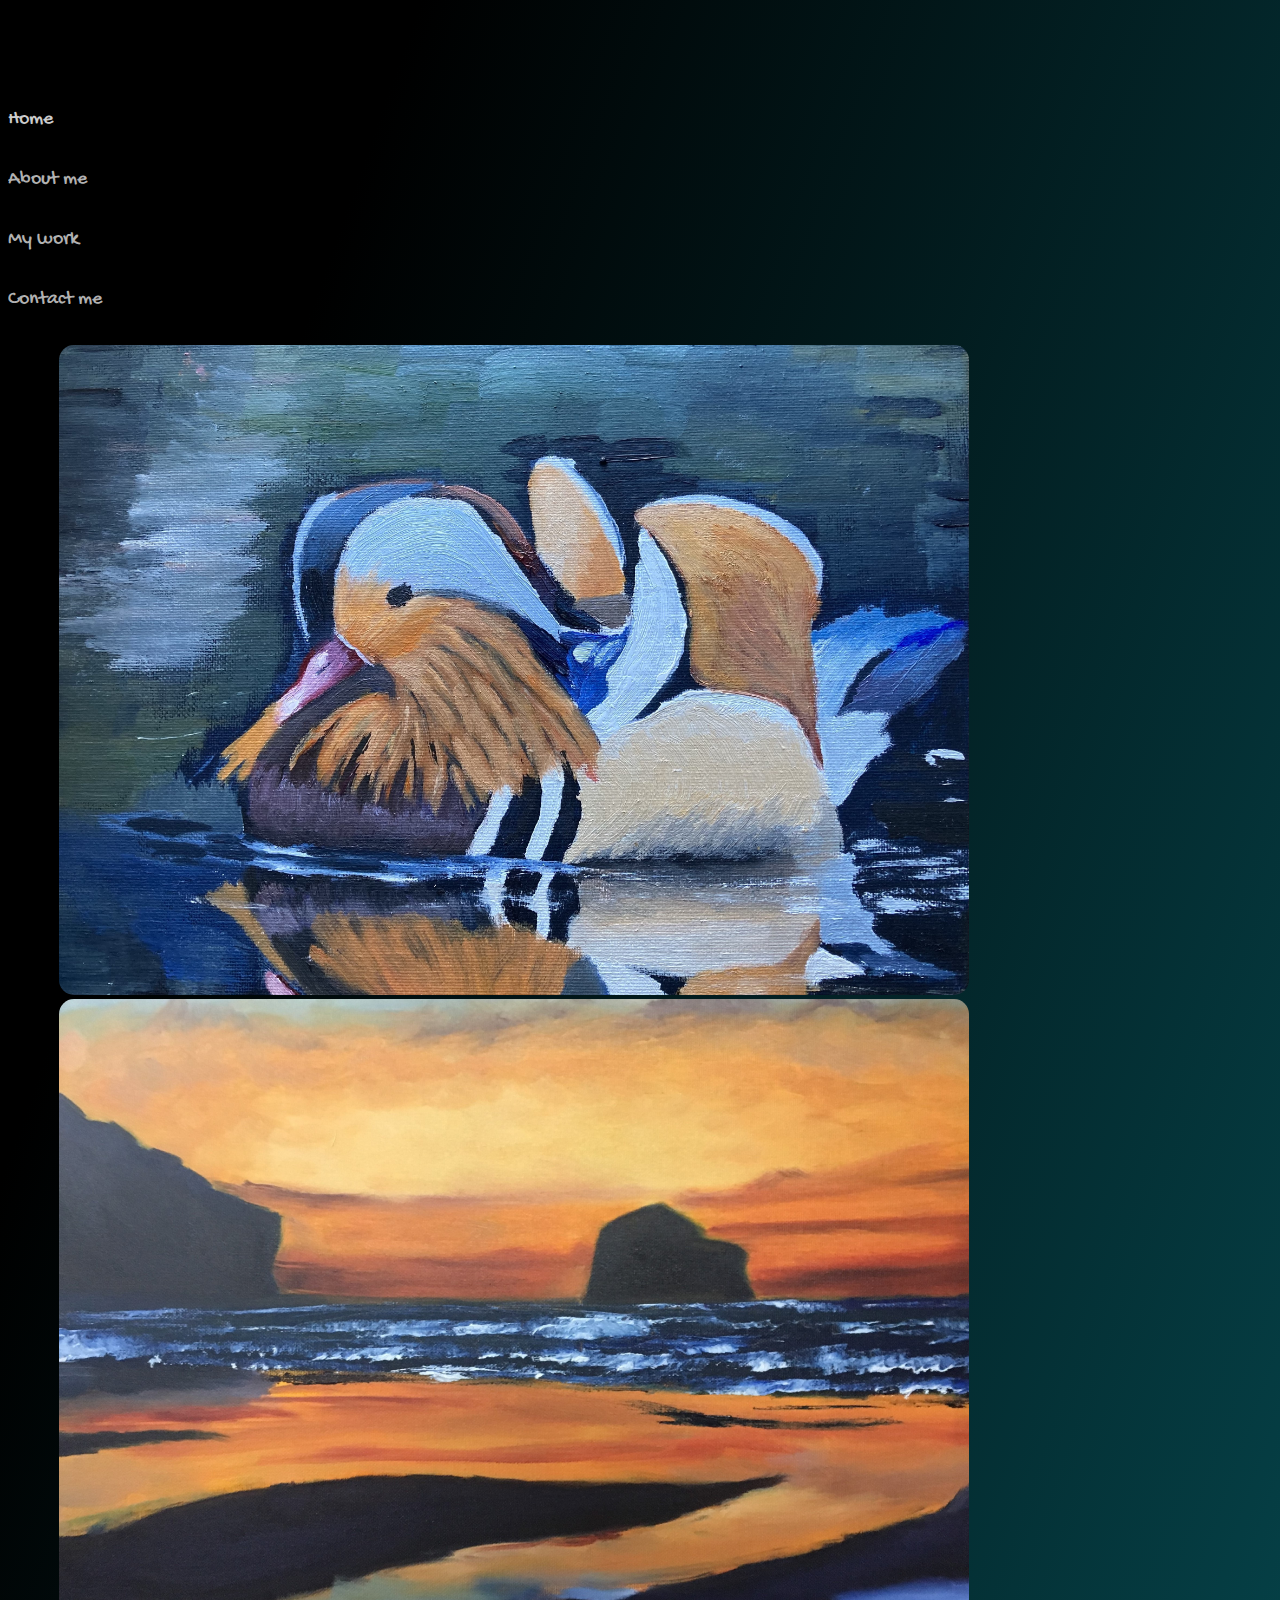
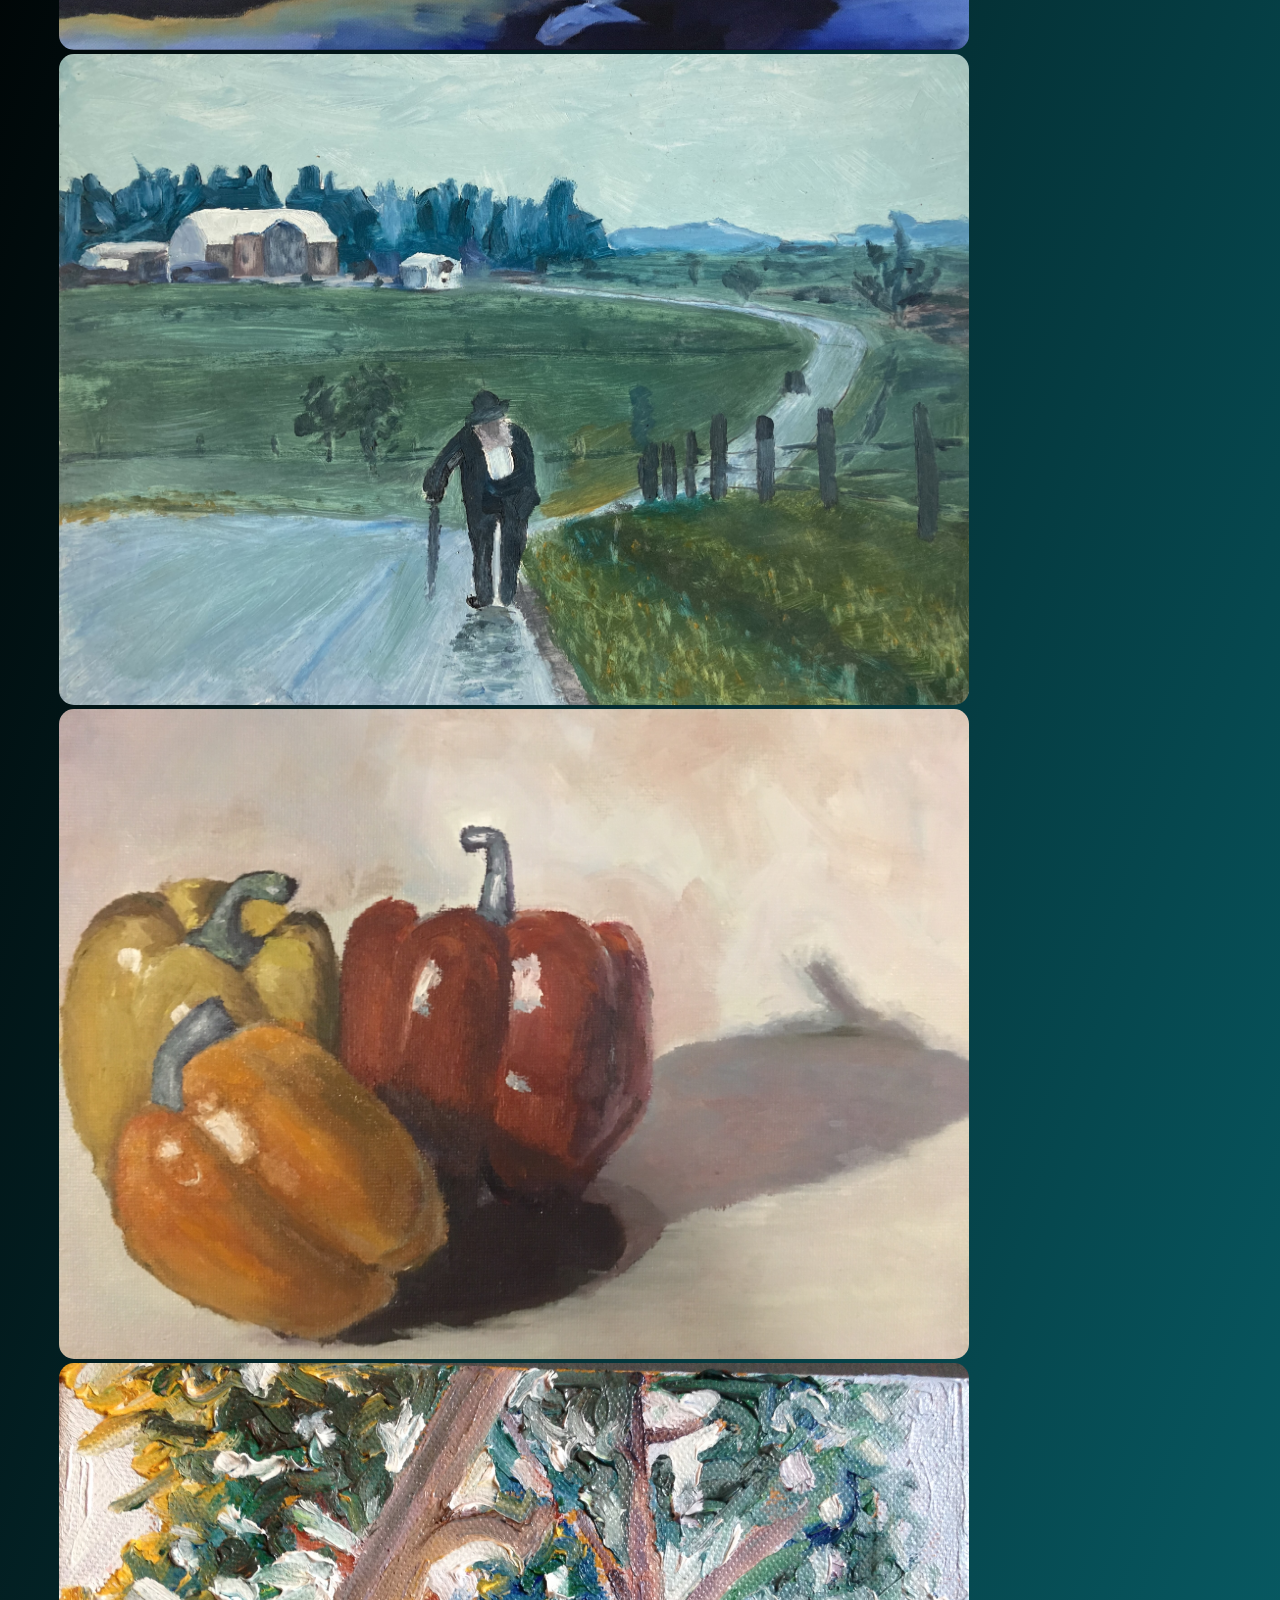
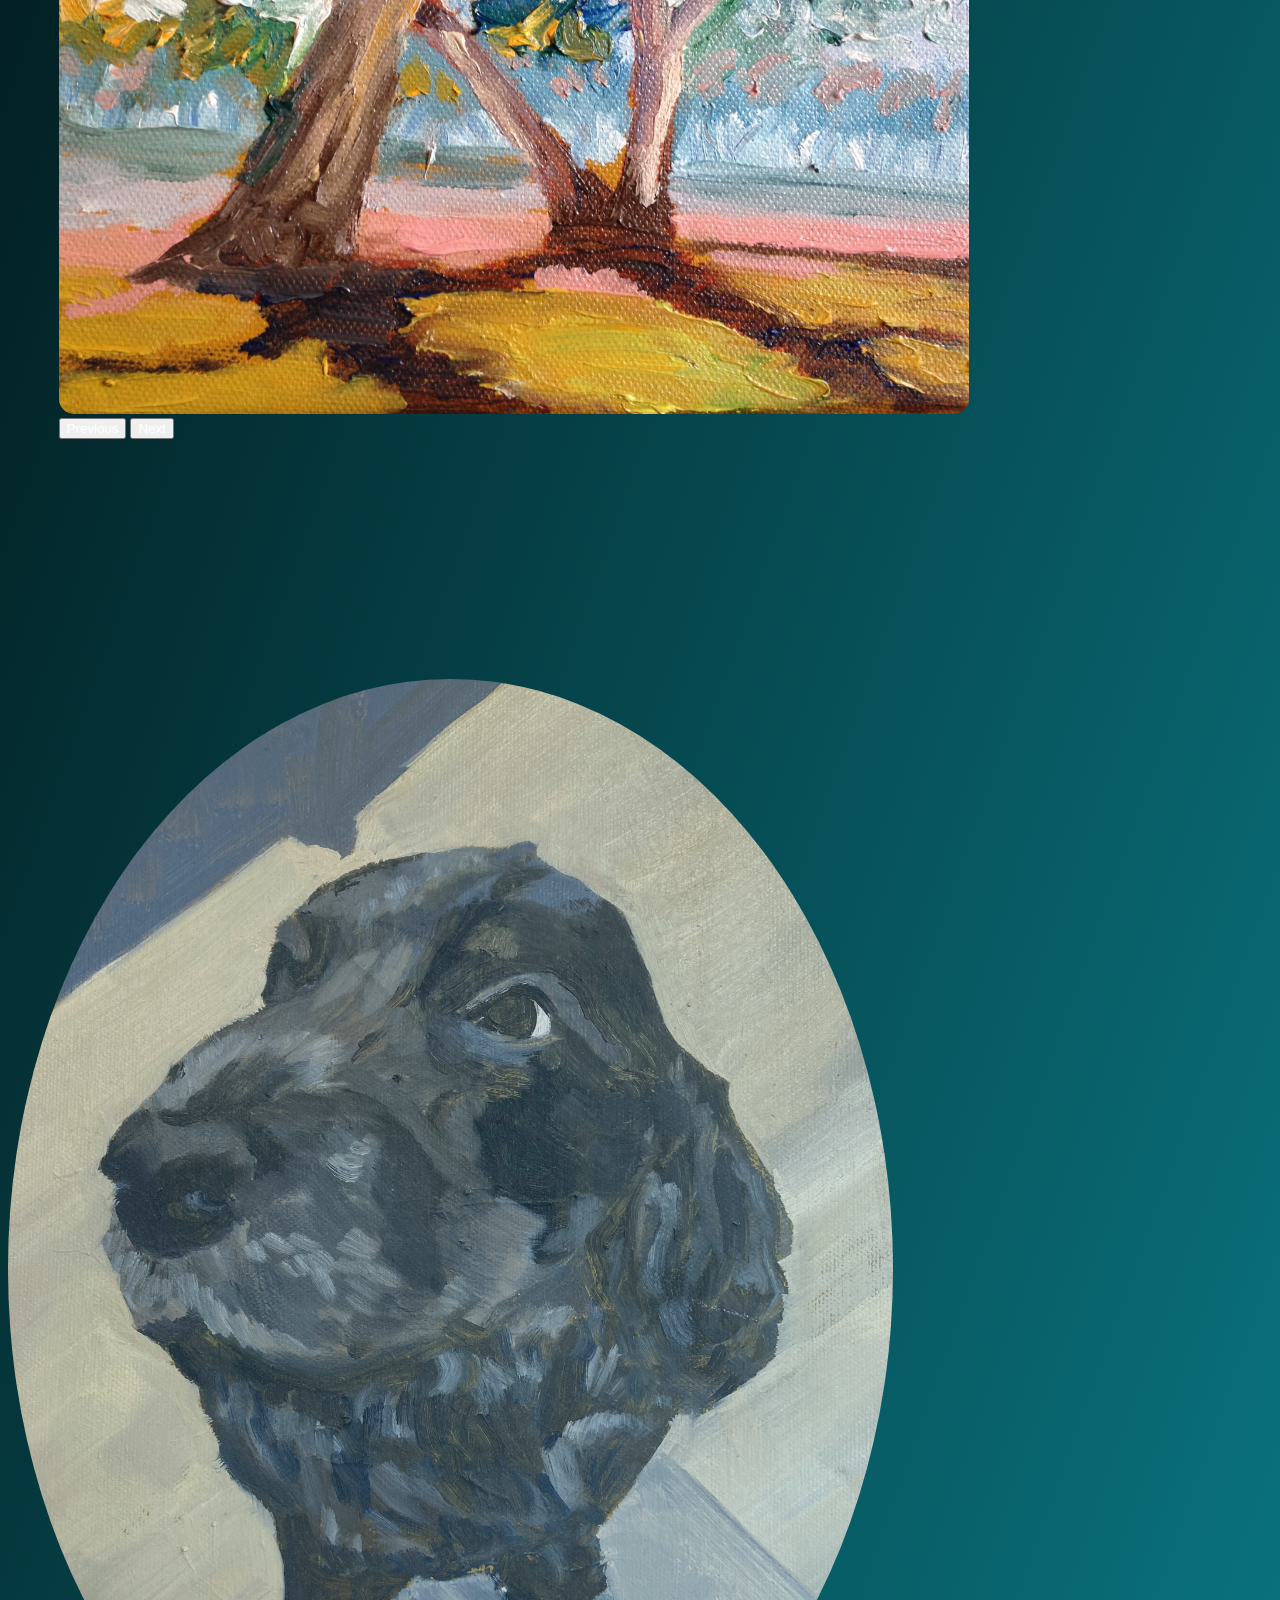
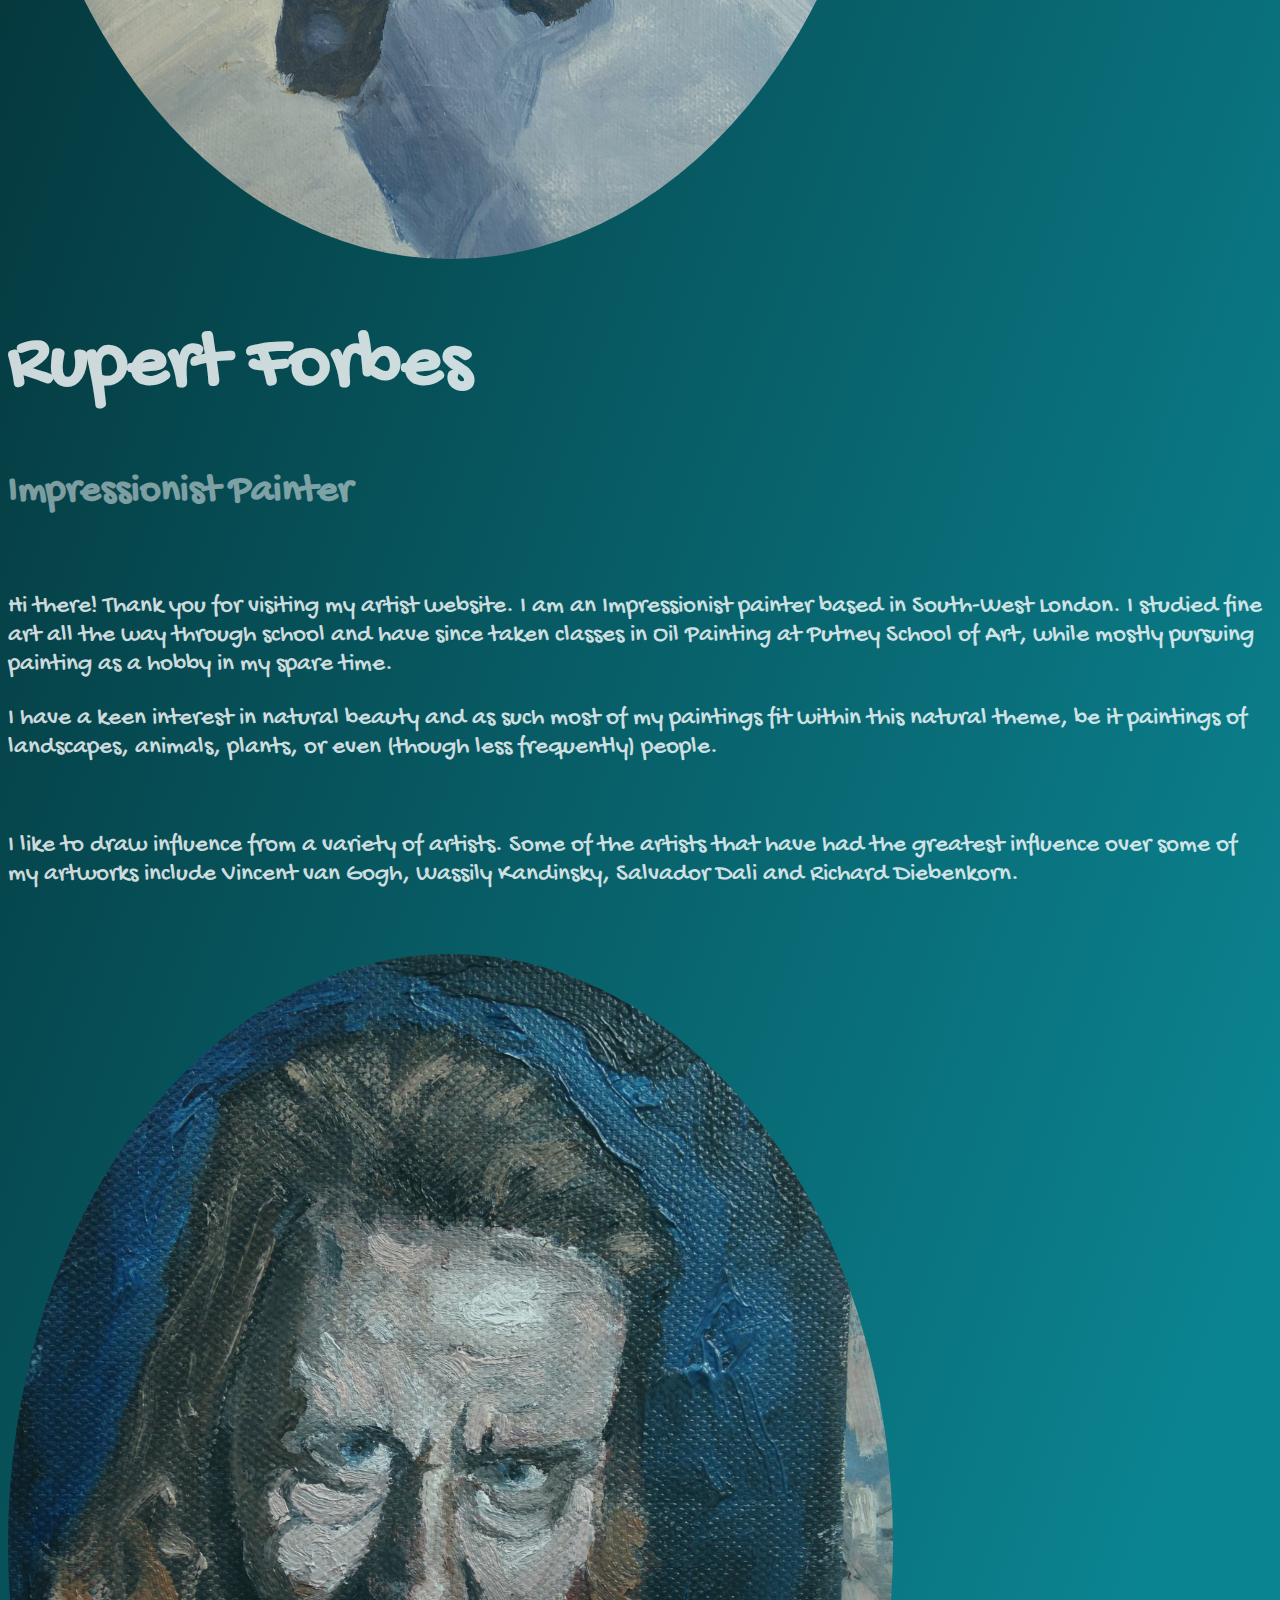
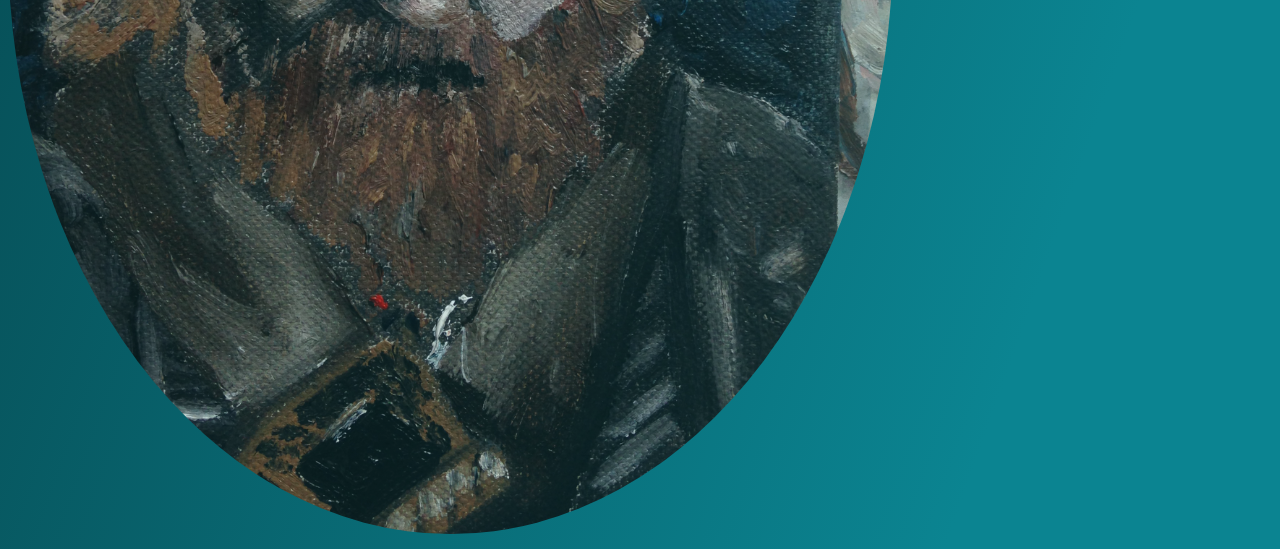
==== index.html @ 022b18b3 "Added artist description to home page" ====
<!DOCTYPE html>
<html lang="en">
  <head>
    <meta charset="UTF-8" />
    <meta name="viewport" content="width=device-width, initial-scale=1.0" />
    <link rel="preconnect" href="https://fonts.googleapis.com" />
    <link rel="preconnect" href="https://fonts.gstatic.com" crossorigin />
    <link
      href="https://fonts.googleapis.com/css2?family=DM+Sans:opsz@9..40&family=Gochi+Hand&family=Lobster&display=swap"
      rel="stylesheet"
    />
    <link
      href="https://cdn.jsdelivr.net/npm/bootstrap@5.3.2/dist/css/bootstrap.min.css"
      rel="stylesheet"
      integrity="sha384-T3c6CoIi6uLrA9TneNEoa7RxnatzjcDSCmG1MXxSR1GAsXEV/Dwwykc2MPK8M2HN"
      crossorigin="anonymous"
    />
    <script
      src="https://cdn.jsdelivr.net/npm/bootstrap@5.3.2/dist/js/bootstrap.bundle.min.js"
      integrity="sha384-C6RzsynM9kWDrMNeT87bh95OGNyZPhcTNXj1NW7RuBCsyN/o0jlpcV8Qyq46cDfL"
      crossorigin="anonymous"
    ></script>
    <script
      src="https://kit.fontawesome.com/4367366b49.js"
      crossorigin="anonymous"
    ></script>
    <link rel="stylesheet" href="style.css" />
    <title>Rupert Forbes Artist Website</title>
  </head>
  <body>
    <nav
      class="navbar navbar-expand-lg"
      style="background: none"
      data-bs-theme="dark"
    >
      <div class="container-fluid">
        <a
          class="navbar-brand mx-4 lobster initials"
          href="index.html"
          title="Home"
          >RF</a
        >
        <button
          class="navbar-toggler"
          type="button"
          data-bs-toggle="collapse"
          data-bs-target="#navbarNav"
          aria-controls="navbarNav"
          aria-expanded="false"
          aria-label="Toggle navigation"
        >
          <span class="navbar-toggler-icon"></span>
        </button>
        <div class="collapse navbar-collapse" id="navbarNav">
          <ul class="navbar-nav">
            <li class="nav-item">
              <a
                class="nav-link active hover-underline gochi-hand"
                aria-current="page"
                href="index.html"
                title="Home"
                >Home</a
              >
            </li>
            <li class="nav-item">
              <a
                class="nav-link hover-underline gochi-hand"
                href="about-me.html"
                title="About me"
                >About me</a
              >
            </li>
            <li class="nav-item">
              <a
                class="nav-link hover-underline gochi-hand"
                href="portfolio.html"
                title="Portfolio"
                >Portfolio</a
              >
            </li>
            <li class="nav-item">
              <a
                class="nav-link hover-underline gochi-hand"
                href="contact-me.html"
                title="Contact info"
                >Contact me</a
              >
            </li>
          </ul>
        </div>
      </div>
    </nav>

    <div class="container mx-0 p-0 full-width">
      <div class="row mx-0 p-0">
        <div class="col-3 text-center side-menu-container">
          <img
            src="/images/logo.png"
            alt=""
            width="40%"
            class="logo"
          /><br /><br />
          <a href="/" class="gochi-hand side-menu white">Home</a><br />
          <a href="/" class="gochi-hand side-menu">About me</a><br />
          <a href="/portfolio.html" class="gochi-hand side-menu">My work</a
          ><br />
          <a href="/contact-me.html" class="gochi-hand side-menu">Contact me</a>
        </div>
        <div class="col mx-0 p-0 width">
          <div
            id="carouselExampleAutoplaying"
            class="carousel slide full-width center"
            data-bs-ride="carousel"
          >
            <div class="carousel-inner">
              <div class="carousel-item active">
                <img
                  src="/images/mandarin-duck.jpg"
                  class="d-block full-width rounded-corners"
                  alt="..."
                />
              </div>
              <div class="carousel-item">
                <img
                  src="/images/trabarwith-strand.JPG"
                  class="d-block full-width rounded-corners"
                  alt="..."
                />
              </div>
              <div class="carousel-item">
                <img
                  src="/images/wet-walk.jpg"
                  class="d-block full-width rounded-corners"
                  alt="..."
                />
              </div>
              <div class="carousel-item">
                <img
                  src="/images/peppers.jpg"
                  class="d-block full-width rounded-corners"
                  alt="..."
                />
              </div>
              <div class="carousel-item">
                <img
                  src="/images/seasonal-transition.JPG"
                  class="d-block full-width rounded-corners"
                  alt="..."
                />
              </div>
            </div>
            <button
              class="carousel-control-prev"
              type="button"
              data-bs-target="#carouselExampleAutoplaying"
              data-bs-slide="prev"
            >
              <span
                class="carousel-control-prev-icon"
                aria-hidden="true"
              ></span>
              <span class="visually-hidden">Previous</span>
            </button>
            <button
              class="carousel-control-next"
              type="button"
              data-bs-target="#carouselExampleAutoplaying"
              data-bs-slide="next"
            >
              <span
                class="carousel-control-next-icon"
                aria-hidden="true"
              ></span>
              <span class="visually-hidden">Next</span>
            </button>
          </div>
        </div>
        <div class="col-1 icons-column">
          <div class="icons-container">
            <a
              href="https://github.com/rupertforbes"
              class="icons"
              target="_blank"
              ><i class="fa-brands fa-github"></i
            ></a>
            <a
              href="https://www.linkedin.com/in/rupert-forbes-2387b025a/"
              class="icons"
              target="_blank"
              ><i class="fa-brands fa-linkedin"></i
            ></a>
            <a
              href="mailto:rupertforbes@gmail.com"
              class="icons"
              target="_blank"
              ><i class="fa-regular fa-envelope"></i
            ></a>
            <a
              href="https://open.spotify.com/user/1197505299?si=2A1LczZhQh-NDxDqKEg6Rw"
              class="icons"
              target="_blank"
              ><i class="fa-brands fa-spotify"></i
            ></a>
          </div>
        </div>
      </div>
      <div class="row mx-5 mt-5 about-me">
        <div class="col-sm-3">
          <img
            src="/images/maisy.jpg"
            alt="Painting of my old dog, Maisy"
            class="maisy mx-4"
          />
        </div>
        <div class="col-sm-8 mx-3">
          <h1>Rupert Forbes</h1>
          <h2>Impressionist Painter</h2>
          <br />
          <p>
            Hi there! Thank you for visiting my artist website. I am an
            Impressionist painter based in South-West London. I studied fine art
            all the way through school and have since taken classes in Oil
            Painting at Putney School of Art, while mostly pursuing painting as
            a hobby in my spare time.
          </p>
        </div>
      </div>
      <div class="row mx-5 mt-5 about-me">
        <div class="col-sm-8 mx-3">
          <p>
            I have a keen interest in natural beauty and as such most of my
            paintings fit within this natural theme, be it paintings of
            landscapes, animals, plants, or even (though less frequently)
            people.
          </p>
          <br />
          <p>
            I like to draw influence from a variety of artists. Some of the
            artists that have had the greatest influence over some of my
            artworks include Vincent van Gogh, Wassily Kandinsky, Salvador Dali
            and Richard Diebenkorn.
          </p>
        </div>
        <div class="col-sm-3">
          <img
            src="/images/bearded-pirate.JPG"
            alt="Painting of a bearded pirate"
            class="maisy mx-4"
          />
        </div>
      </div>
    </div>
  </body>
</html>
---- style.css ----
body {
  background: linear-gradient(
    109.6deg,
    rgb(0, 0, 0) 11.2%,
    rgb(11, 132, 145) 91.1%
  );
}

.dm-sans {
  font-family: "DM Sans", sans-serif;
}

.gochi-hand {
  font-family: "Gochi Hand", cursive;
}

.lobster {
  font-family: "Lobster", sans-serif;
}

.initials {
  margin: 1px solid white;
  padding: 5px;
  color: white;
  width: 40px;
  height: 40px;
  border-radius: 20px;
  font-family: "Lobster", sans-serif;
}

.initials:hover {
  background-color: white;
  color: #212529;
}

.logo {
  margin-top: 60px;
}

.side-menu {
  color: rgb(222, 222, 222);
  font-size: 20px;
  text-decoration: none;
  line-height: 3;
  transition: 400ms all ease-in-out;
  opacity: 0.8;
}

.side-menu:hover {
  opacity: 1;
}

.white {
  color: white;
}

span {
  color: white !important;
}

.full-width {
  width: 100% !important;
  max-width: 100% !important;
}

.width {
  width: 80%;
}

.rounded-corners {
  border-radius: 15px;
}

.icons-container {
  display: flex;
  flex-direction: column;
  justify-content: space-around;
  margin-top: 40px;
}

.icons {
  color: white;
  text-align: center;
  font-size: 30px;
  margin: 20px 0;
  transition: 400ms all ease-in-out;
  opacity: 0.7;
}

.icons:hover {
  opacity: 1;
  transform: scale(1.1);
}

.carousel {
  margin-top: 15px !important;
  width: 90% !important;
  display: block;
  margin: 0 auto;
}

@media (min-width: 701px) {
  .navbar {
    display: none;
  }
  .body {
    padding-top: 50px !important;
  }
}

@media (max-width: 700px) {
  .side-menu-container {
    display: none;
  }

  .icons-column {
    display: none;
  }
}

@media (max-width: 815px) {
  .logo {
    margin-top: 30px;
  }
  .icons-container {
    margin-top: 10px;
  }
}
.about-me {
  font-family: "Gochi Hand", cursive;
  color: white;
  opacity: 0.8;
}

.maisy {
  width: 70%;
  border-radius: 50%;
  margin-top: 40px;
}

h1 {
  font-size: 80px;
}

h2 {
  font-size: 40px;
  opacity: 0.6;
}

p {
  font-size: 25px;
}
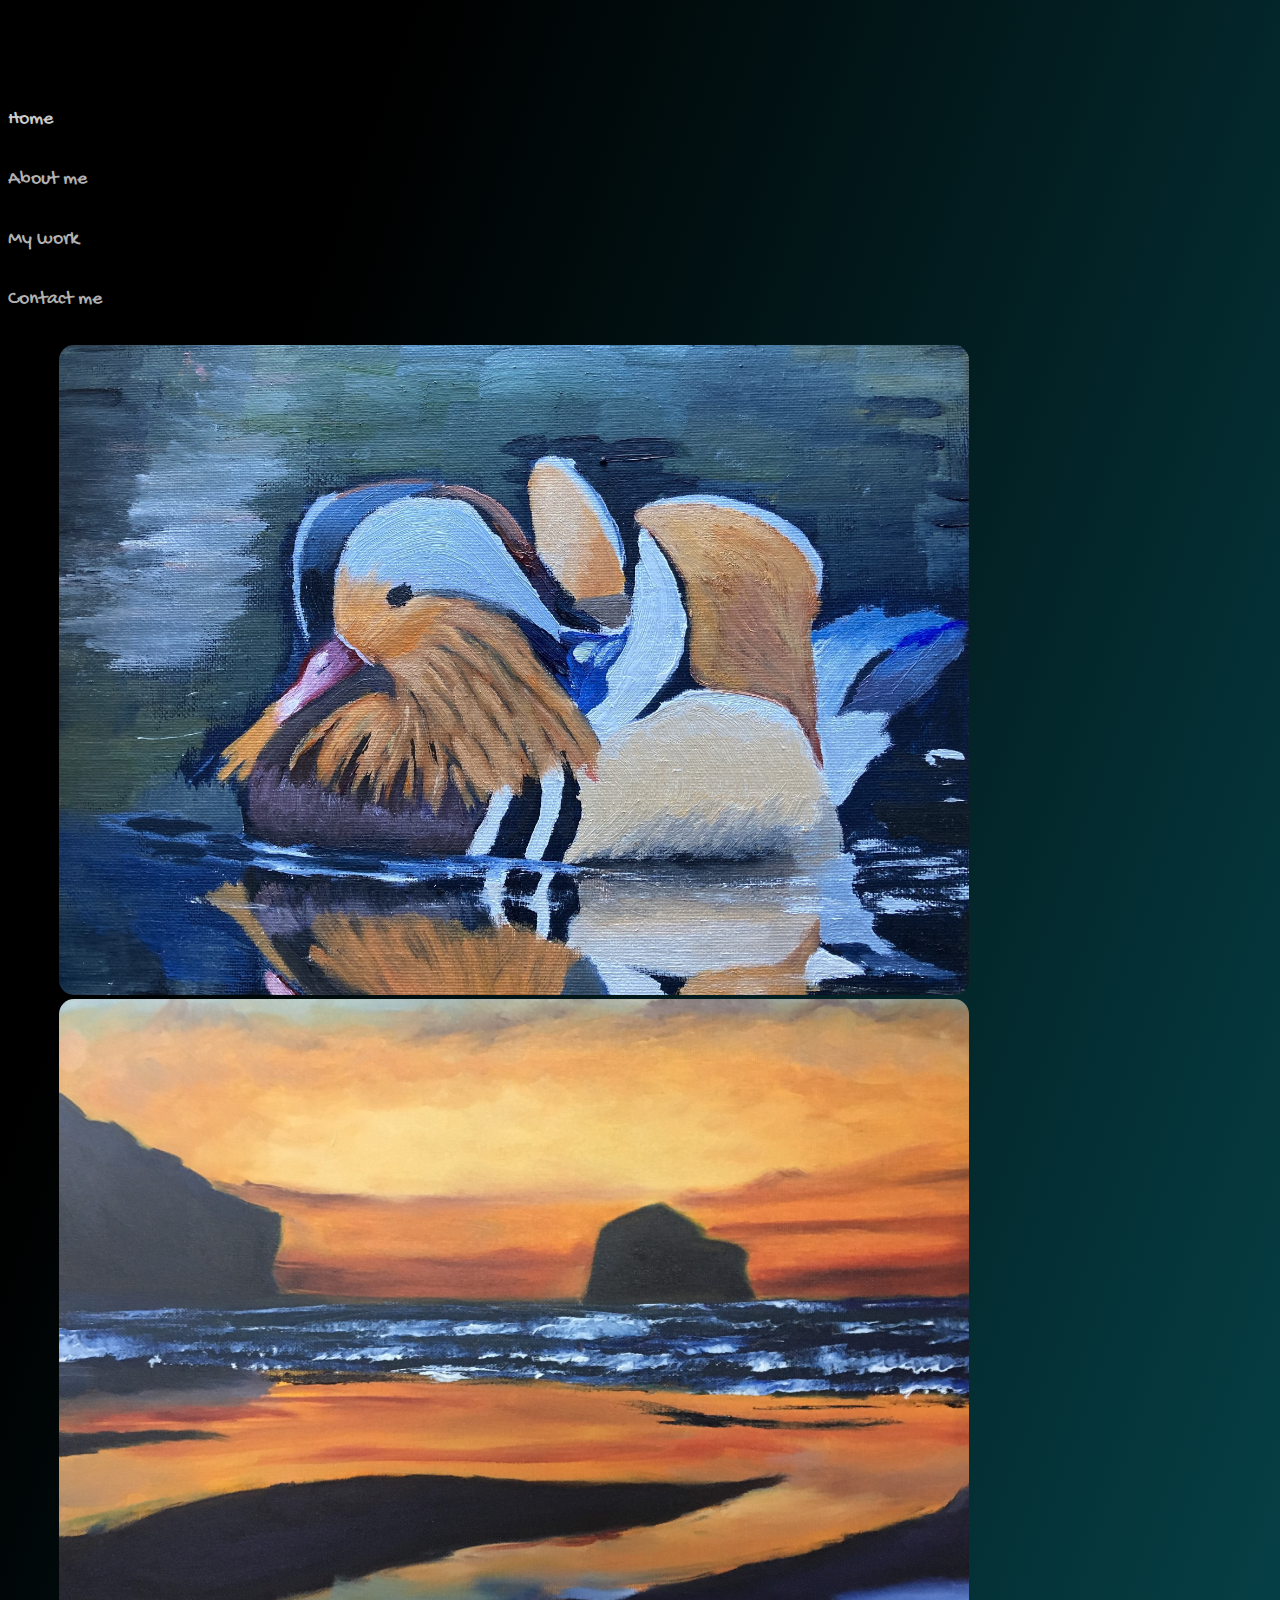
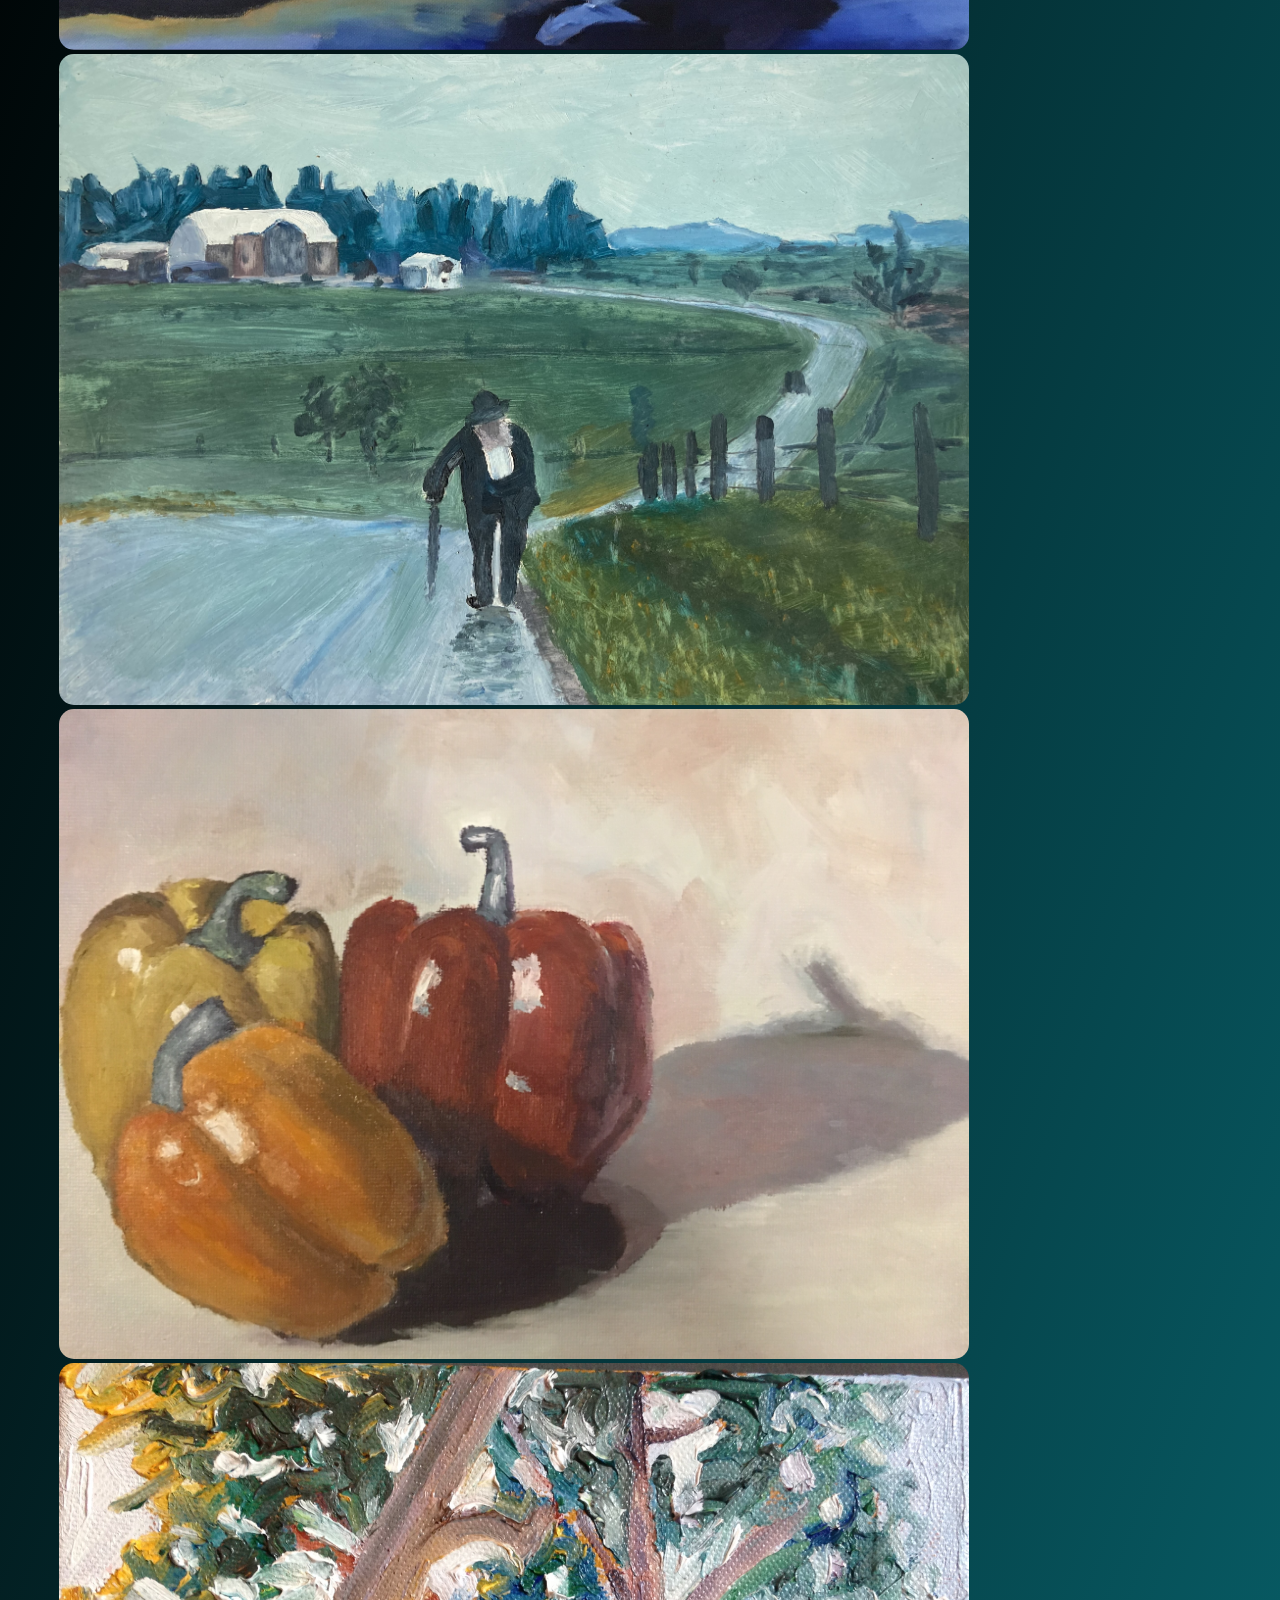
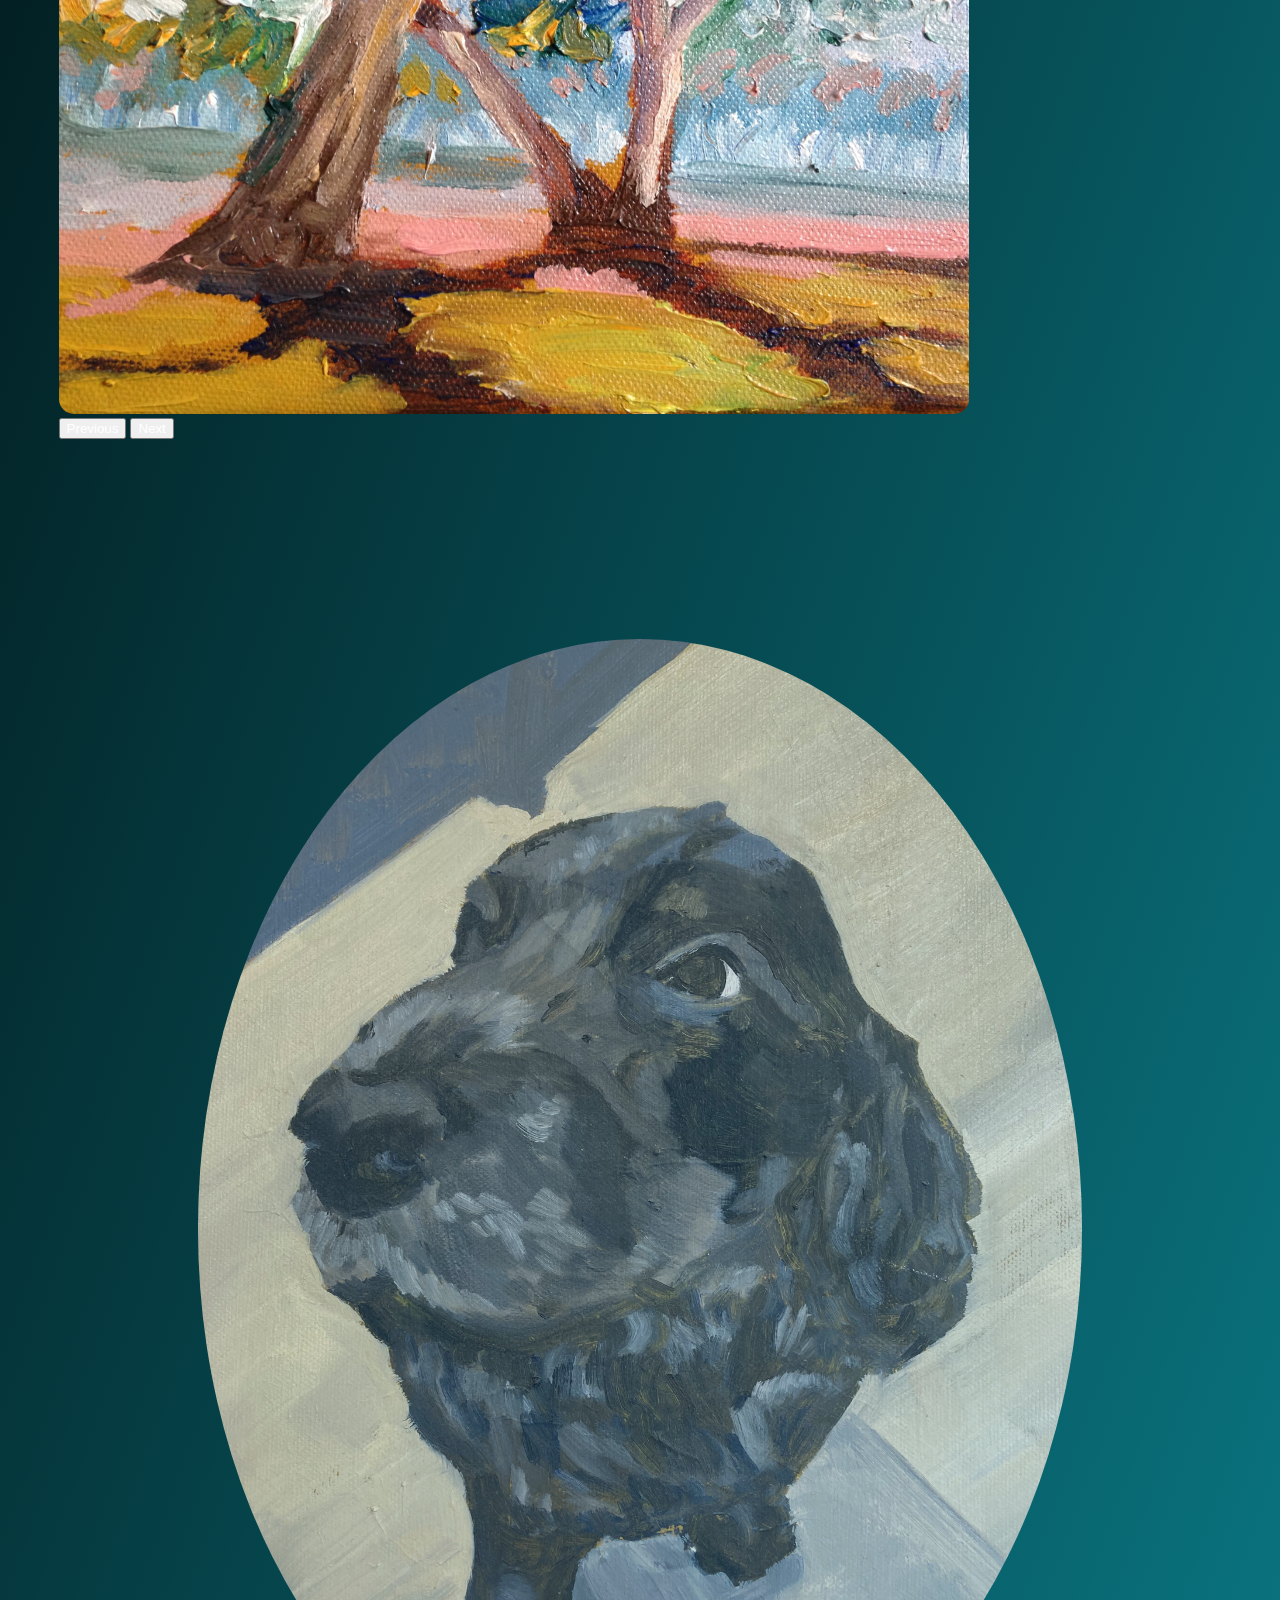
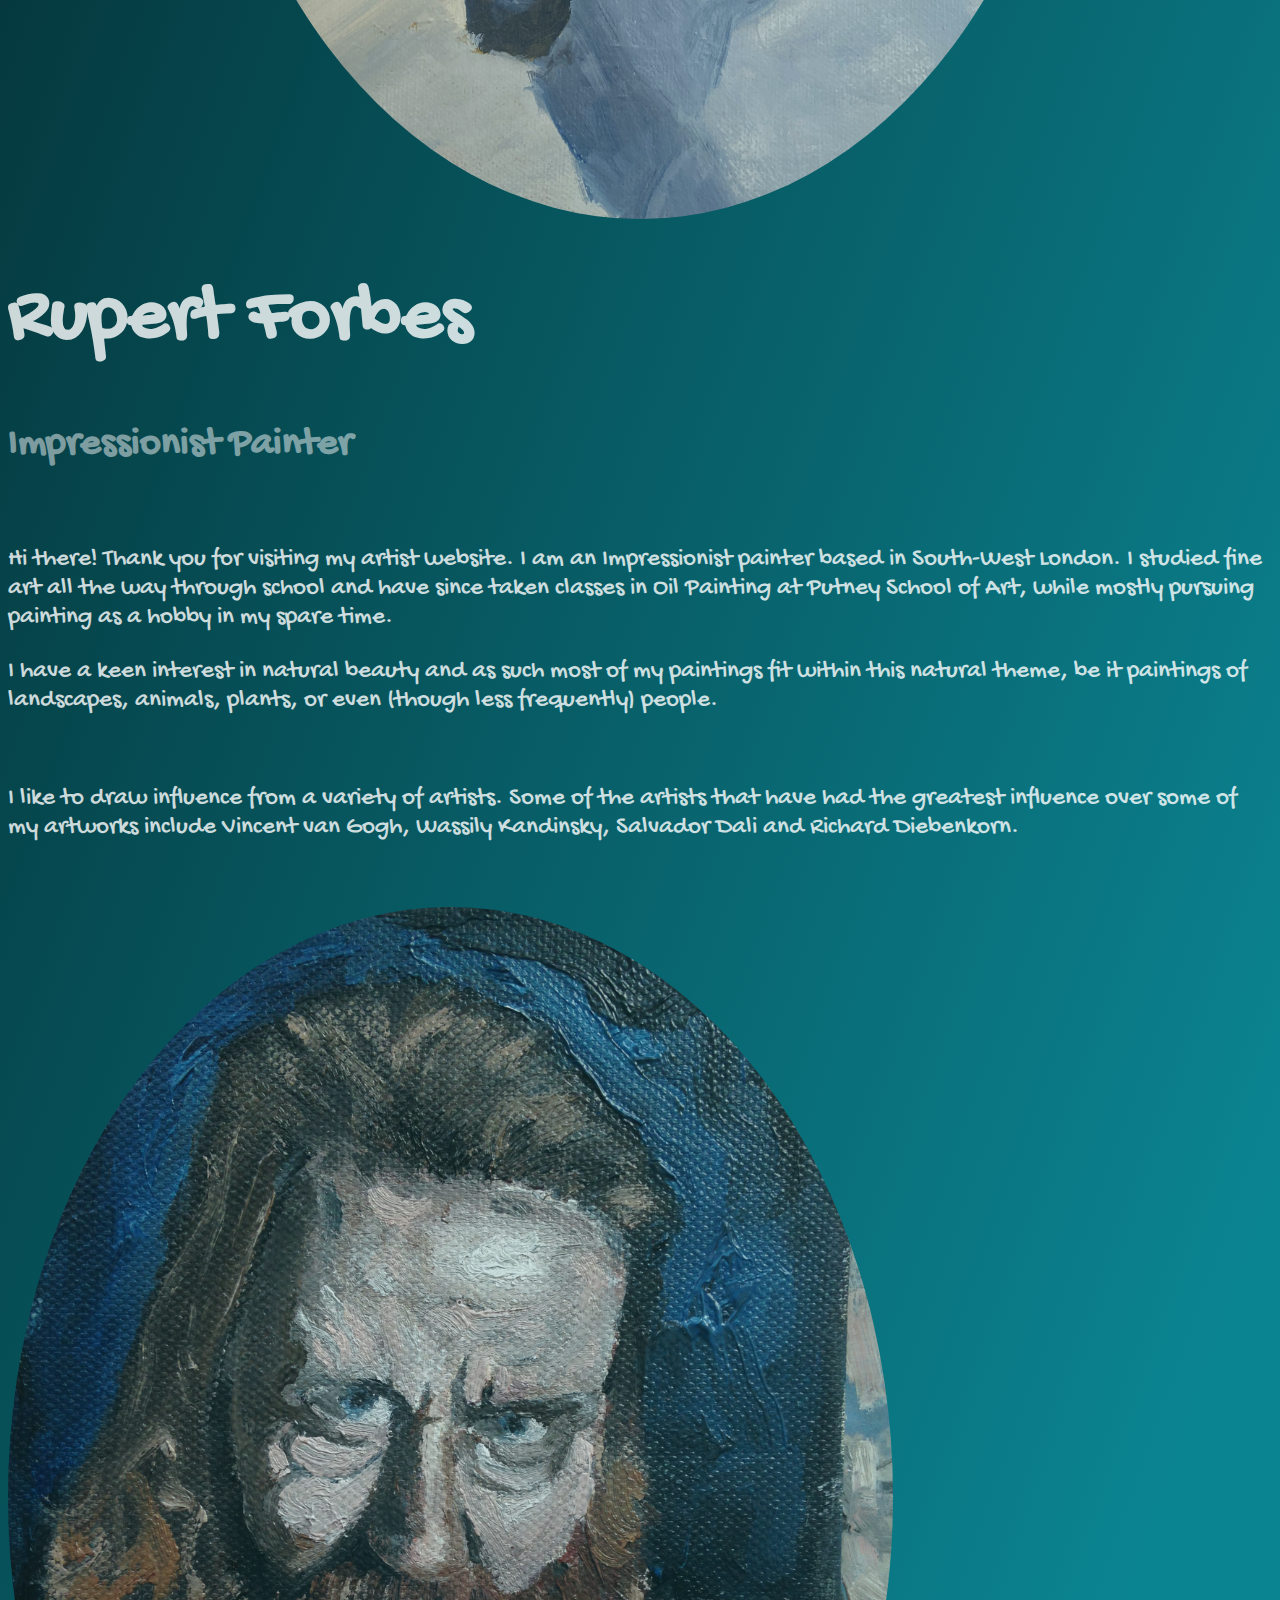
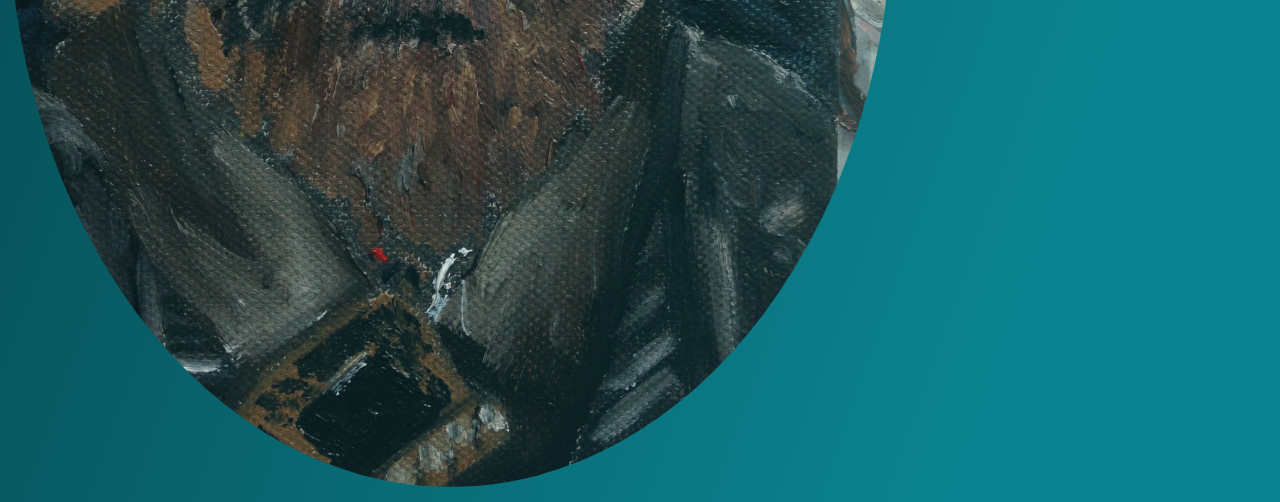
==== commit e80dc34e: "Added bottom icons and improved responsiveness of home page" ====
--- a/index.html
+++ b/index.html
@@ -205,14 +205,14 @@
         </div>
       </div>
       <div class="row mx-5 mt-5 about-me">
-        <div class="col-sm-3">
+        <div class="col-md">
           <img
             src="/images/maisy.jpg"
             alt="Painting of my old dog, Maisy"
-            class="maisy mx-4"
+            class="maisy mx-4 center big-screen"
           />
         </div>
-        <div class="col-sm-8 mx-3">
+        <div class="col-md-8 mx-3">
           <h1>Rupert Forbes</h1>
           <h2>Impressionist Painter</h2>
           <br />
@@ -223,10 +223,15 @@
             Painting at Putney School of Art, while mostly pursuing painting as
             a hobby in my spare time.
           </p>
+          <img
+            src="/images/maisy.jpg"
+            alt="Painting of my old dog, Maisy"
+            class="maisy mx-4 center small-screen"
+          />
         </div>
       </div>
       <div class="row mx-5 mt-5 about-me">
-        <div class="col-sm-8 mx-3">
+        <div class="col-md-8 mx-3">
           <p>
             I have a keen interest in natural beauty and as such most of my
             paintings fit within this natural theme, be it paintings of
@@ -241,12 +246,50 @@
             and Richard Diebenkorn.
           </p>
         </div>
-        <div class="col-sm-3">
+        <div class="col-md">
           <img
             src="/images/bearded-pirate.JPG"
             alt="Painting of a bearded pirate"
-            class="maisy mx-4"
+            class="maisy mx-4 center"
           />
+        </div>
+      </div>
+      <div class="row mt-5 thin">
+        <div class="col">
+          <a
+            href="https://github.com/rupertforbes"
+            target="_blank"
+            title="Github"
+            class="inline"
+            ><i class="fa-brands fa-github bottom-icon"></i
+          ></a>
+        </div>
+        <div class="col">
+          <a
+            href="https://www.linkedin.com/in/rupert-forbes-2387b025a/"
+            target="_blank"
+            title="Linkedin"
+            class="inline"
+            ><i class="fa-brands fa-linkedin bottom-icon"></i
+          ></a>
+        </div>
+        <div class="col">
+          <a
+            href="mailto:rupertforbes@gmail.com"
+            target="_blank"
+            title="Email"
+            class="inline"
+            ><i class="fa-regular fa-envelope bottom-icon"></i
+          ></a>
+        </div>
+        <div class="col">
+          <a
+            href="https://open.spotify.com/user/1197505299?si=2A1LczZhQh-NDxDqKEg6Rw"
+            target="_blank"
+            title="Spotify"
+            class="inline"
+            ><i class="fa-brands fa-spotify bottom-icon"></i
+          ></a>
         </div>
       </div>
     </div>
--- a/style.css
+++ b/style.css
@@ -99,33 +99,6 @@
   margin: 0 auto;
 }
 
-@media (min-width: 701px) {
-  .navbar {
-    display: none;
-  }
-  .body {
-    padding-top: 50px !important;
-  }
-}
-
-@media (max-width: 700px) {
-  .side-menu-container {
-    display: none;
-  }
-
-  .icons-column {
-    display: none;
-  }
-}
-
-@media (max-width: 815px) {
-  .logo {
-    margin-top: 30px;
-  }
-  .icons-container {
-    margin-top: 10px;
-  }
-}
 .about-me {
   font-family: "Gochi Hand", cursive;
   color: white;
@@ -150,3 +123,70 @@
 p {
   font-size: 25px;
 }
+
+.thin {
+  max-width: 300px;
+  margin: 0 auto;
+}
+
+.bottom-icon {
+  color: white;
+  opacity: 0.6;
+  font-size: 40px;
+  margin-bottom: 30px;
+  transition: 300ms all ease-in-out;
+}
+
+.bottom-icon:hover {
+  opacity: 1;
+  transform: scale(1.1);
+}
+
+@media (min-width: 701px) {
+  .navbar {
+    display: none;
+  }
+  .body {
+    padding-top: 50px !important;
+  }
+}
+
+@media (max-width: 700px) {
+  .side-menu-container {
+    display: none;
+  }
+
+  .icons-column {
+    display: none;
+  }
+}
+
+@media (max-width: 770px) {
+  .big-screen {
+    display: none;
+  }
+
+  .small-screen {
+    display: block !important;
+    margin: 0 auto !important;
+  }
+}
+
+@media (min-width: 769px) {
+  .small-screen {
+    display: none;
+  }
+  .big-screen {
+    display: block !important;
+    margin: 0 auto !important;
+  }
+}
+
+@media (max-width: 815px) {
+  .logo {
+    margin-top: 30px;
+  }
+  .icons-container {
+    margin-top: 10px;
+  }
+}
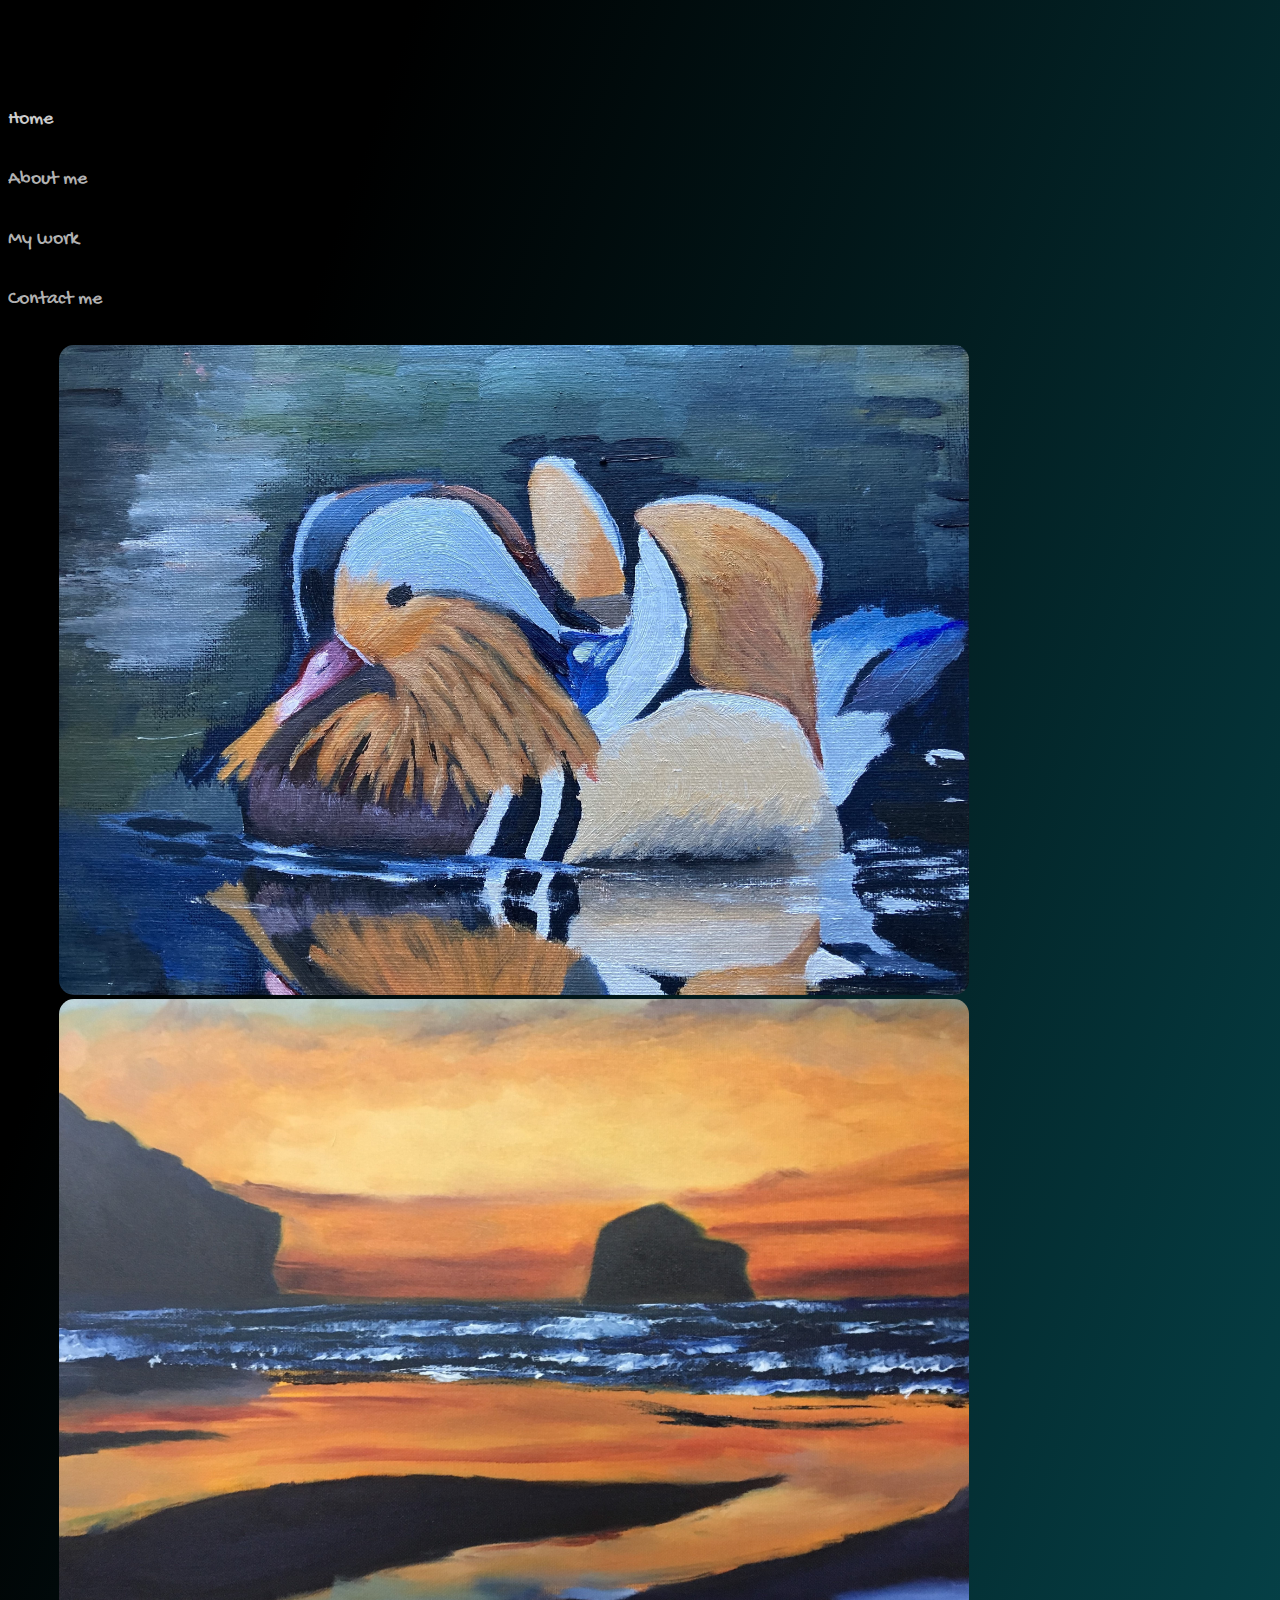
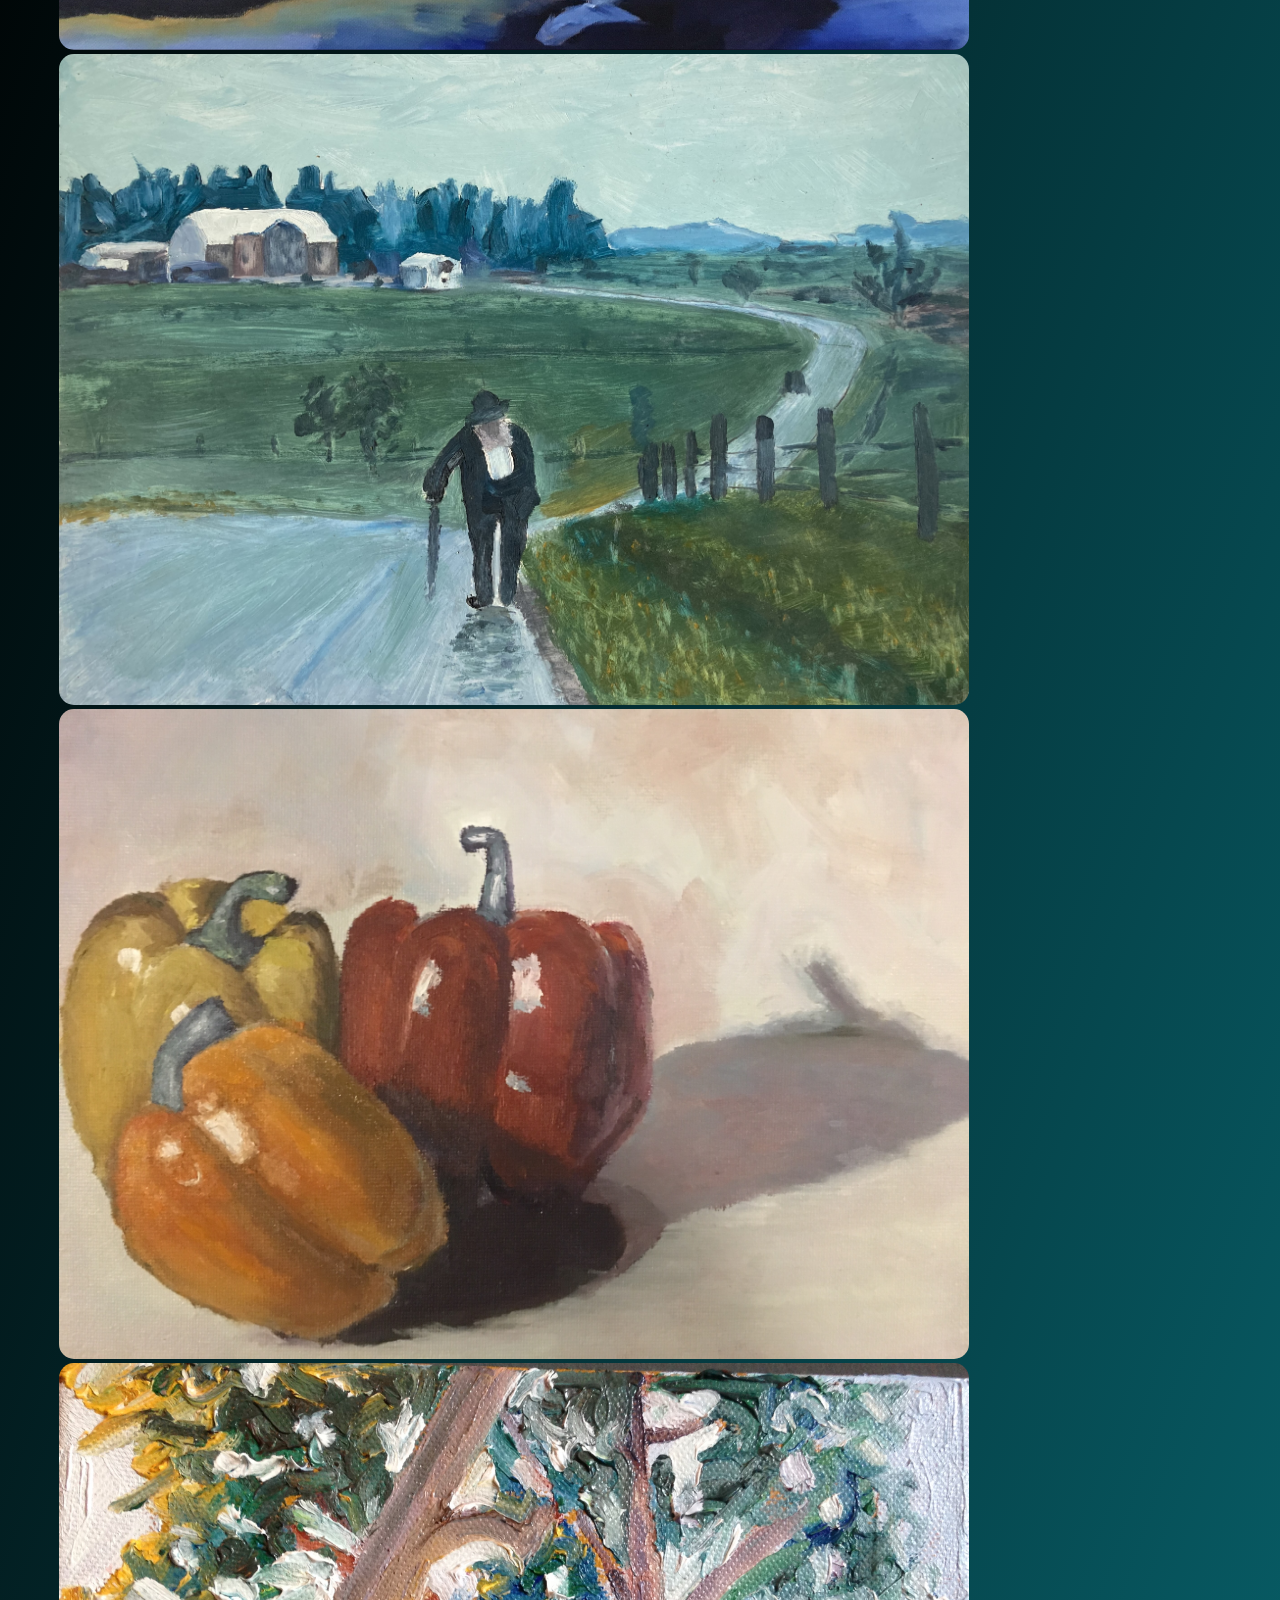
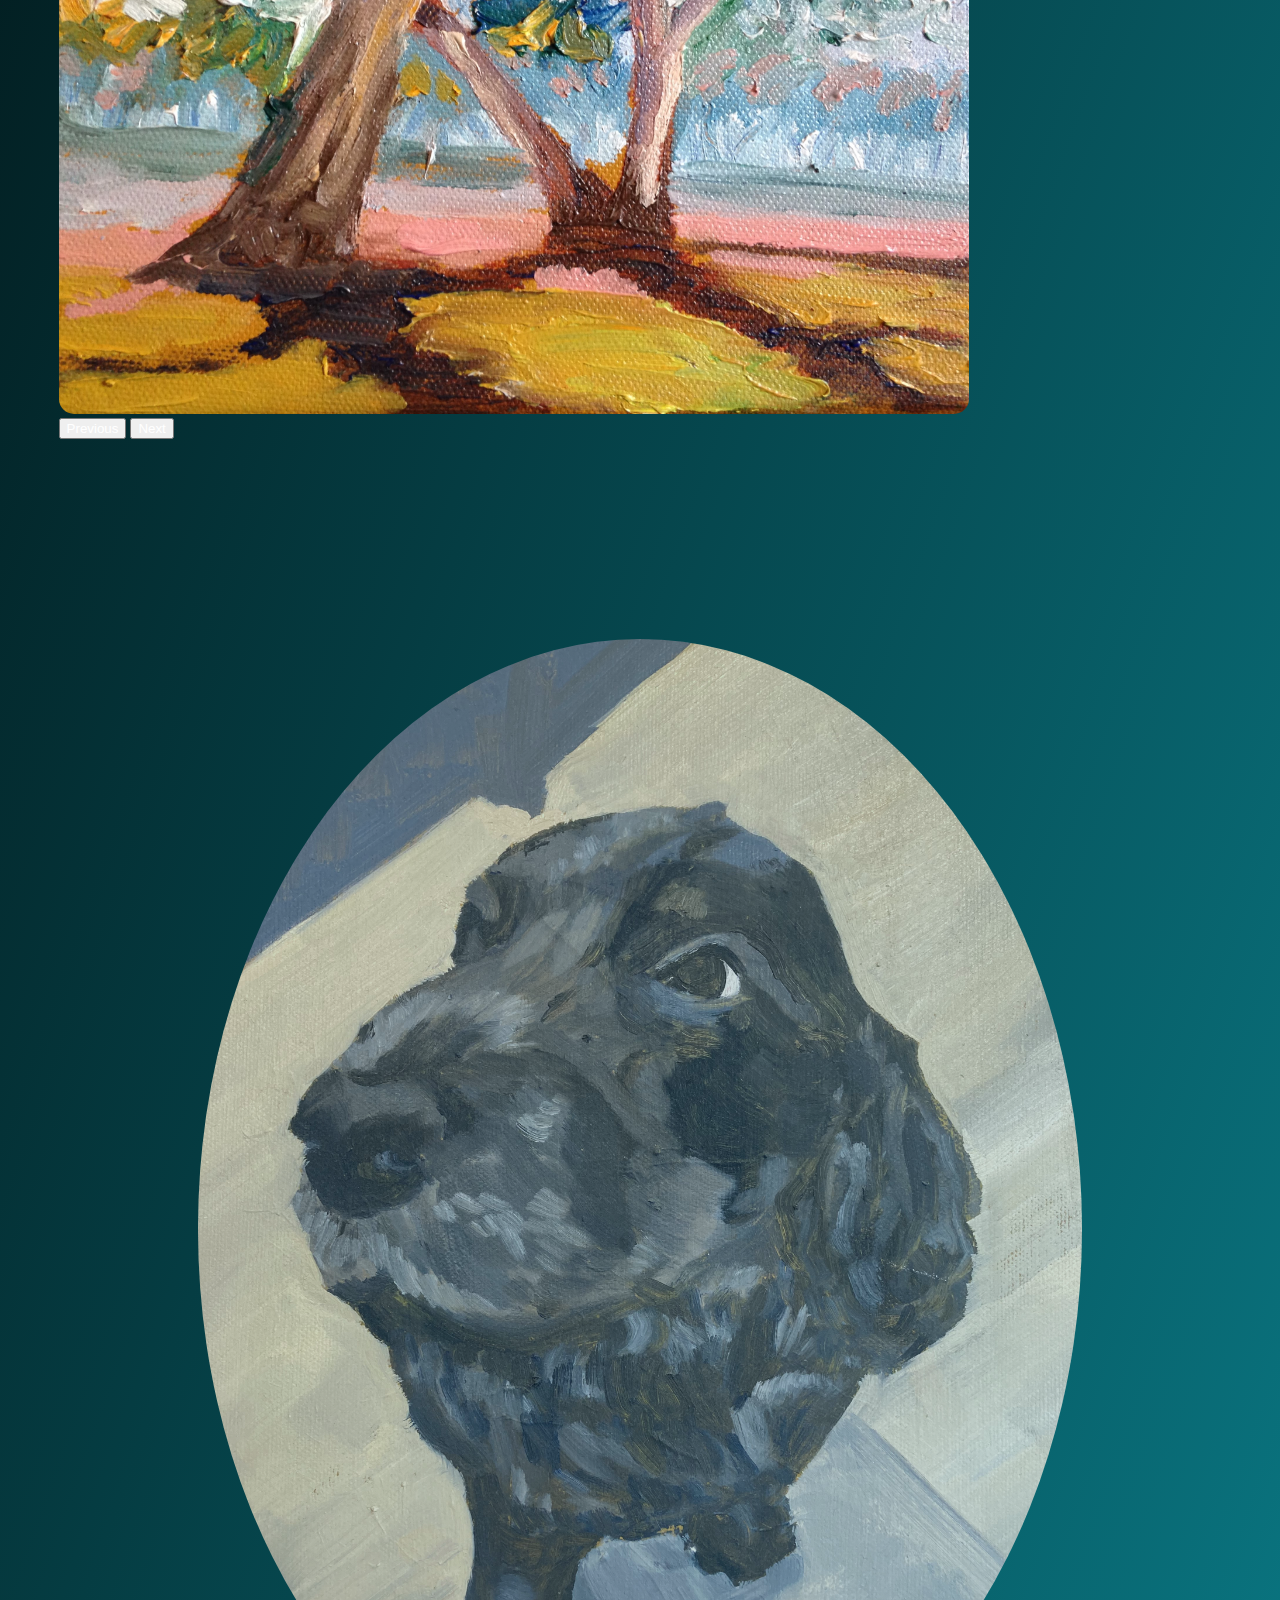
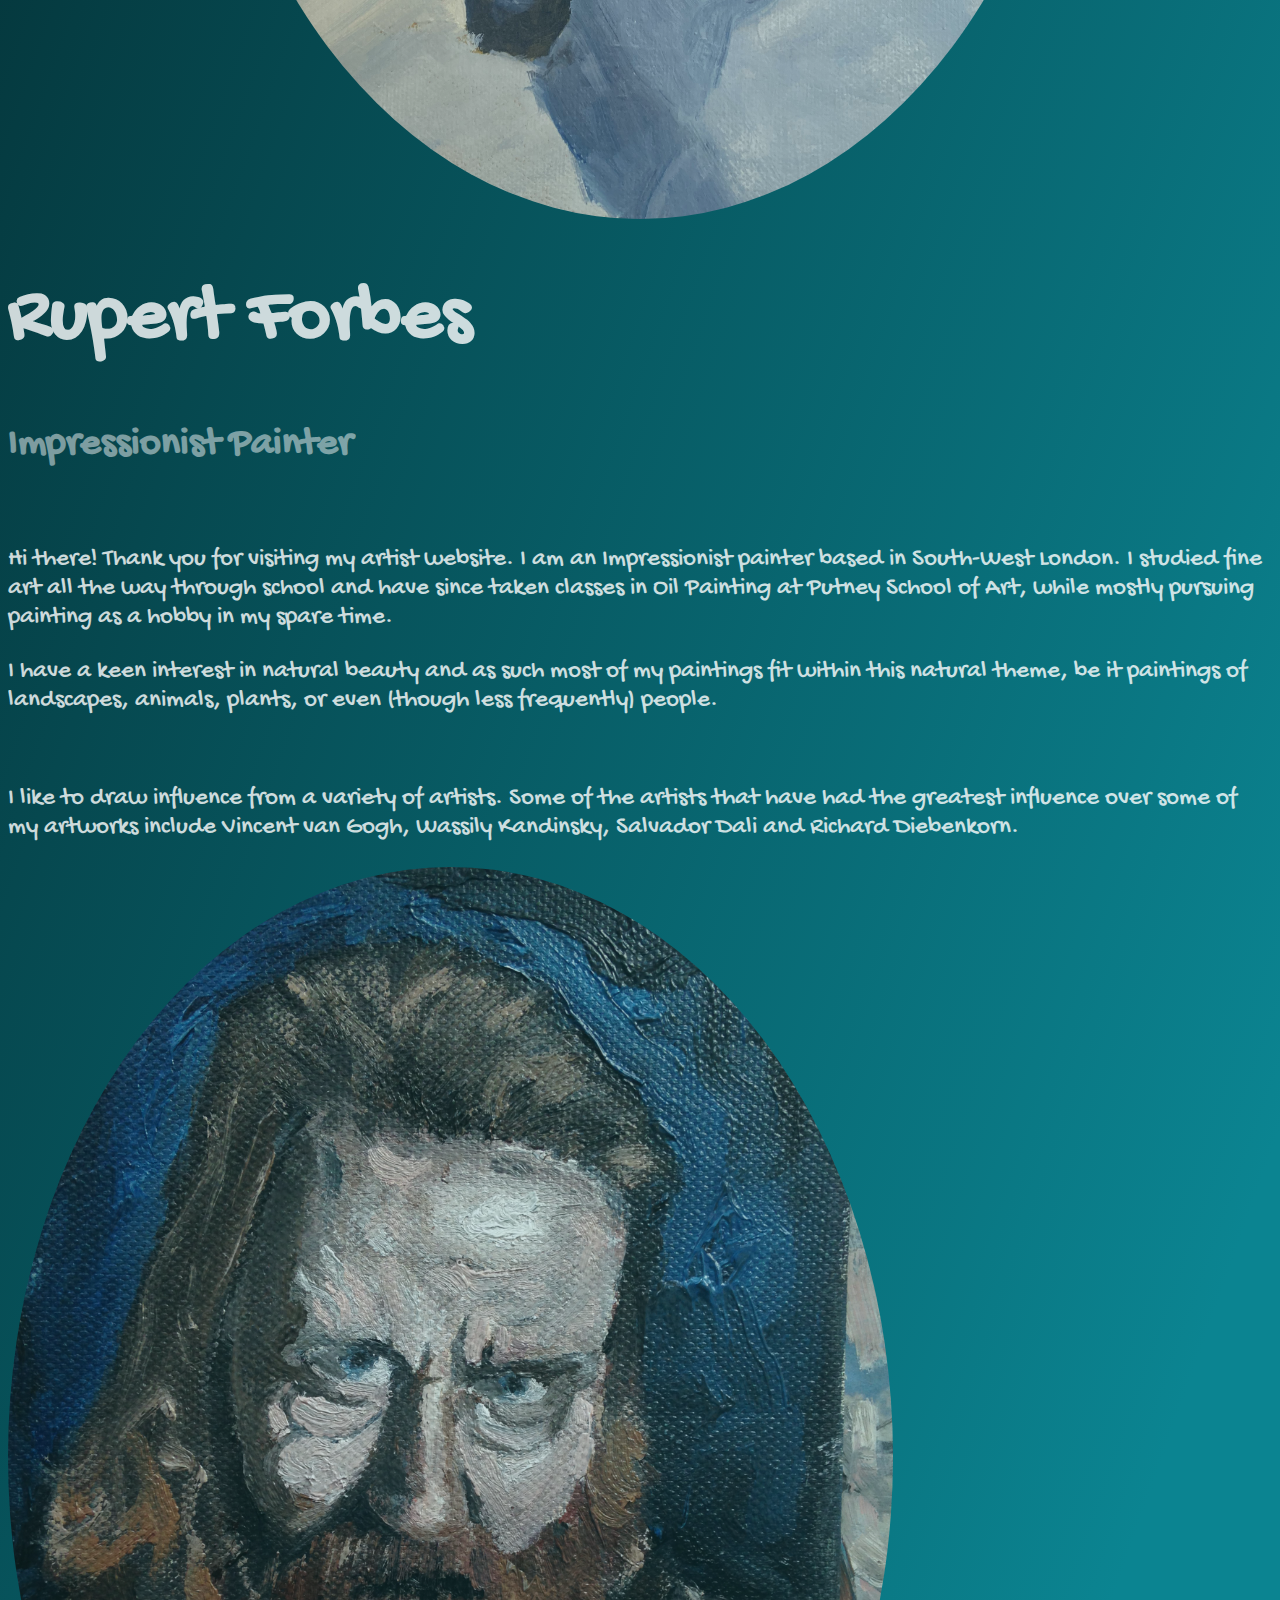
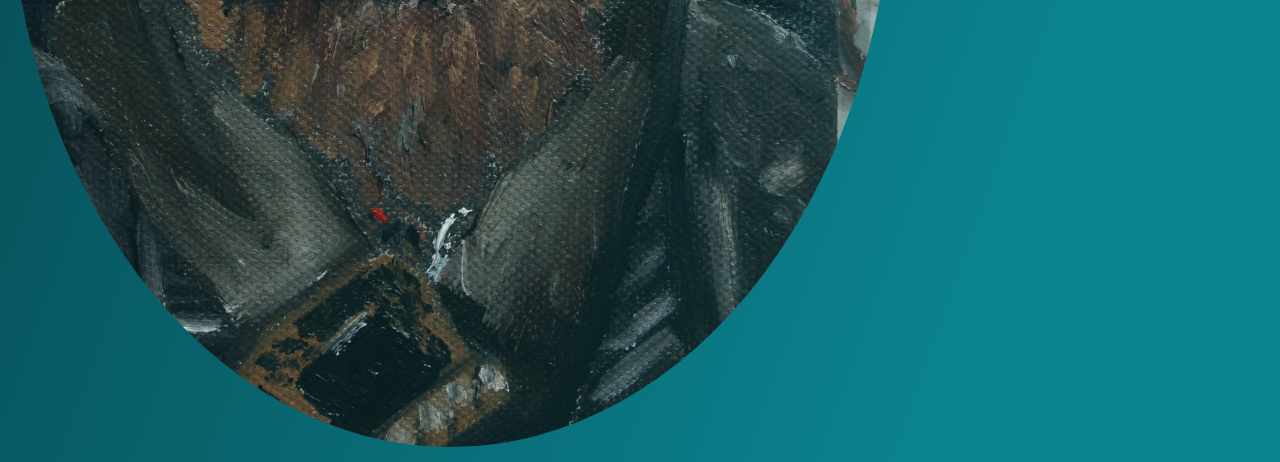
==== commit b9c90197: "Fixed all navigation links" ====
--- a/index.html
+++ b/index.html
@@ -65,7 +65,7 @@
             <li class="nav-item">
               <a
                 class="nav-link hover-underline gochi-hand"
-                href="about-me.html"
+                href="/index.html#about-me"
                 title="About me"
                 >About me</a
               >
@@ -101,7 +101,9 @@
             class="logo"
           /><br /><br />
           <a href="/" class="gochi-hand side-menu white">Home</a><br />
-          <a href="/" class="gochi-hand side-menu">About me</a><br />
+          <a href="/index.html#about-me" class="gochi-hand side-menu"
+            >About me</a
+          ><br />
           <a href="/portfolio.html" class="gochi-hand side-menu">My work</a
           ><br />
           <a href="/contact-me.html" class="gochi-hand side-menu">Contact me</a>
@@ -213,7 +215,7 @@
           />
         </div>
         <div class="col-md-8 mx-3">
-          <h1>Rupert Forbes</h1>
+          <h1 id="about-me">Rupert Forbes</h1>
           <h2>Impressionist Painter</h2>
           <br />
           <p>
@@ -250,7 +252,7 @@
           <img
             src="/images/bearded-pirate.JPG"
             alt="Painting of a bearded pirate"
-            class="maisy mx-4 center"
+            class="pirate mx-4 center"
           />
         </div>
       </div>
--- a/style.css
+++ b/style.css
@@ -111,6 +111,11 @@
   margin-top: 40px;
 }
 
+.pirate {
+  width: 70%;
+  border-radius: 50%;
+}
+
 h1 {
   font-size: 80px;
 }
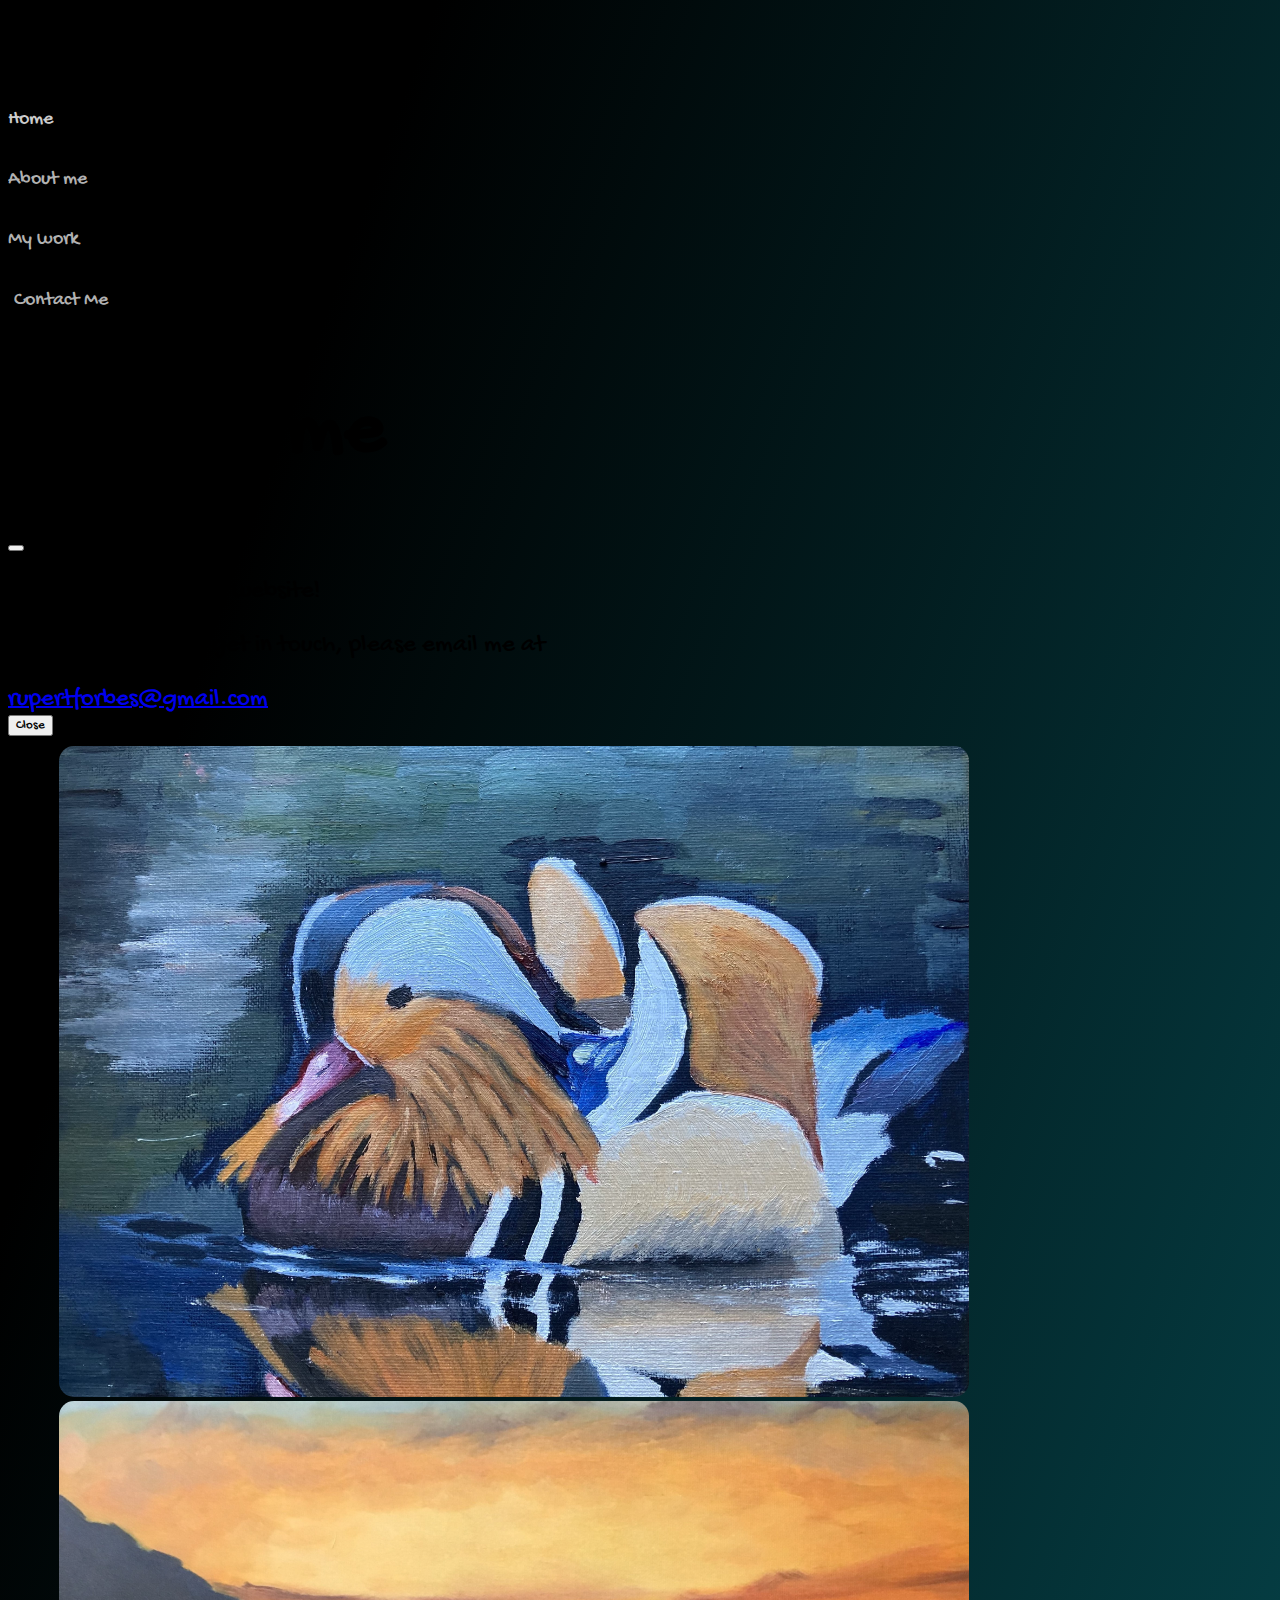
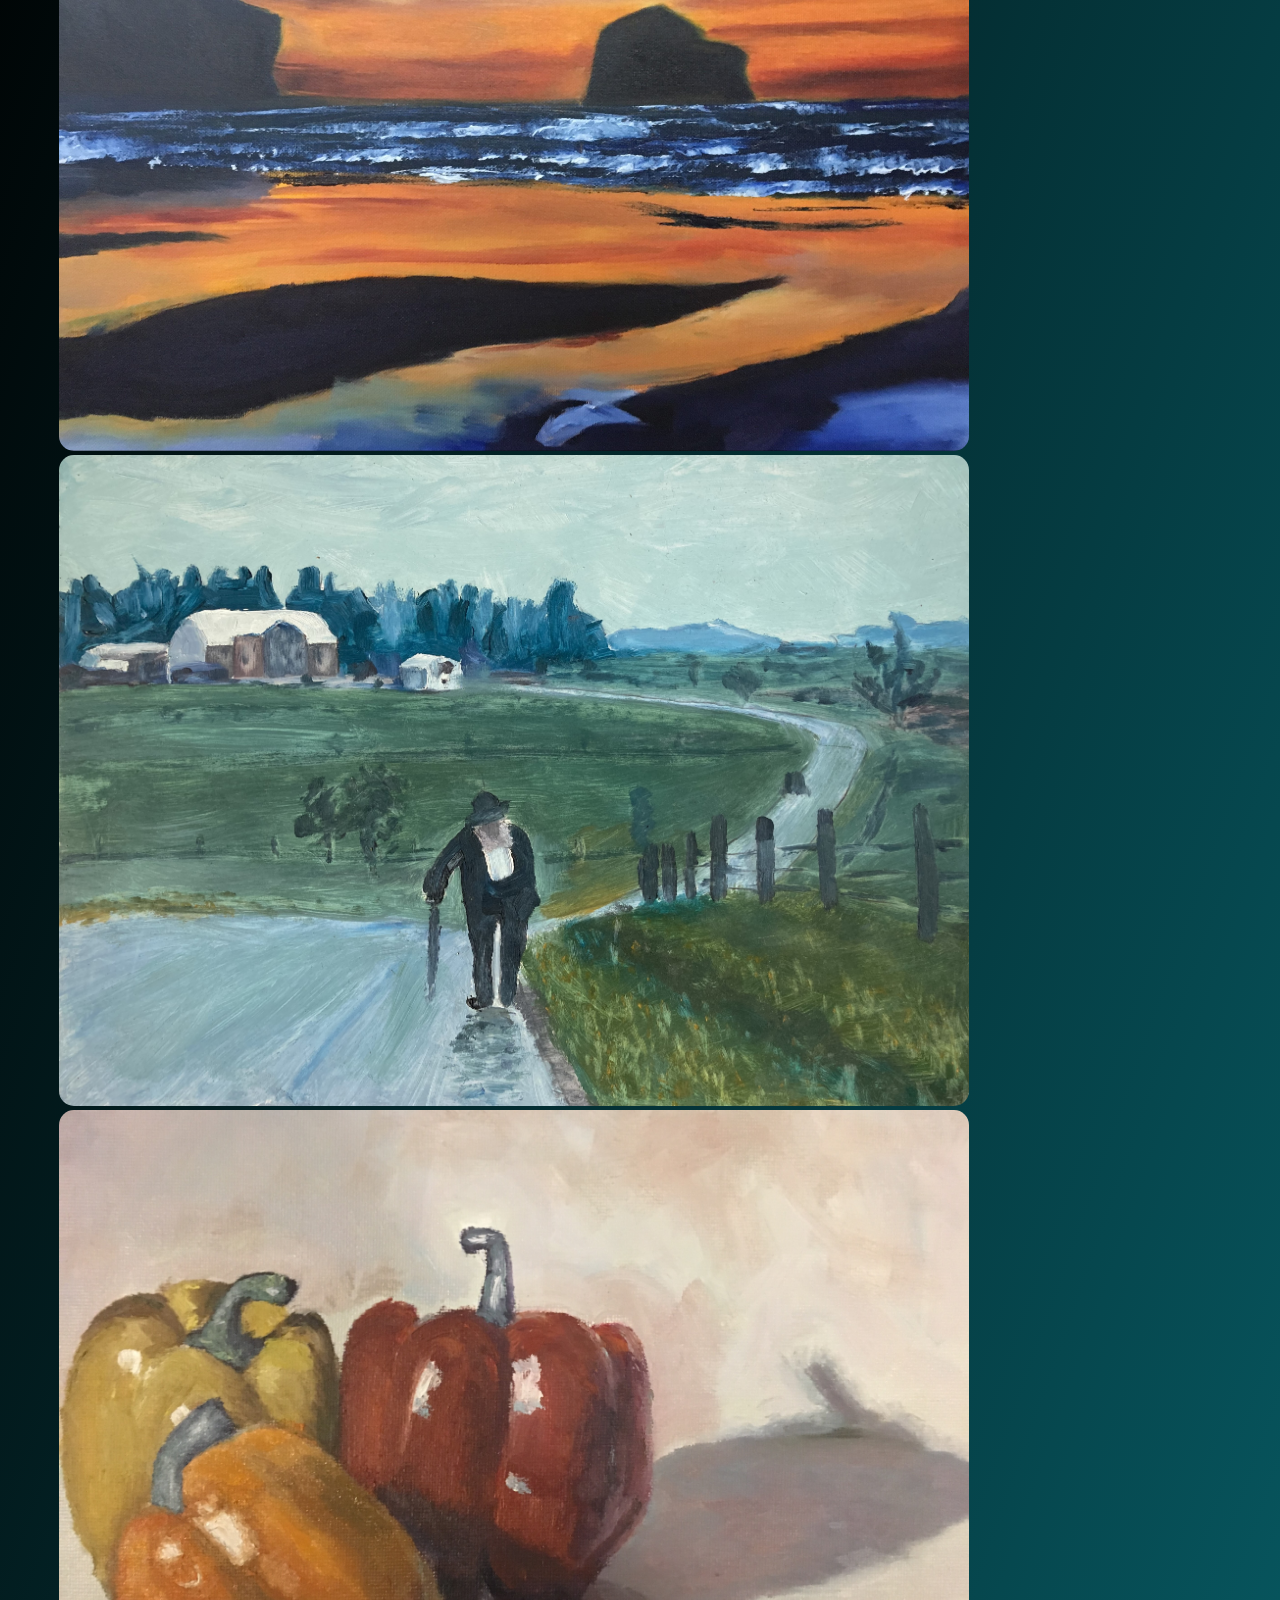
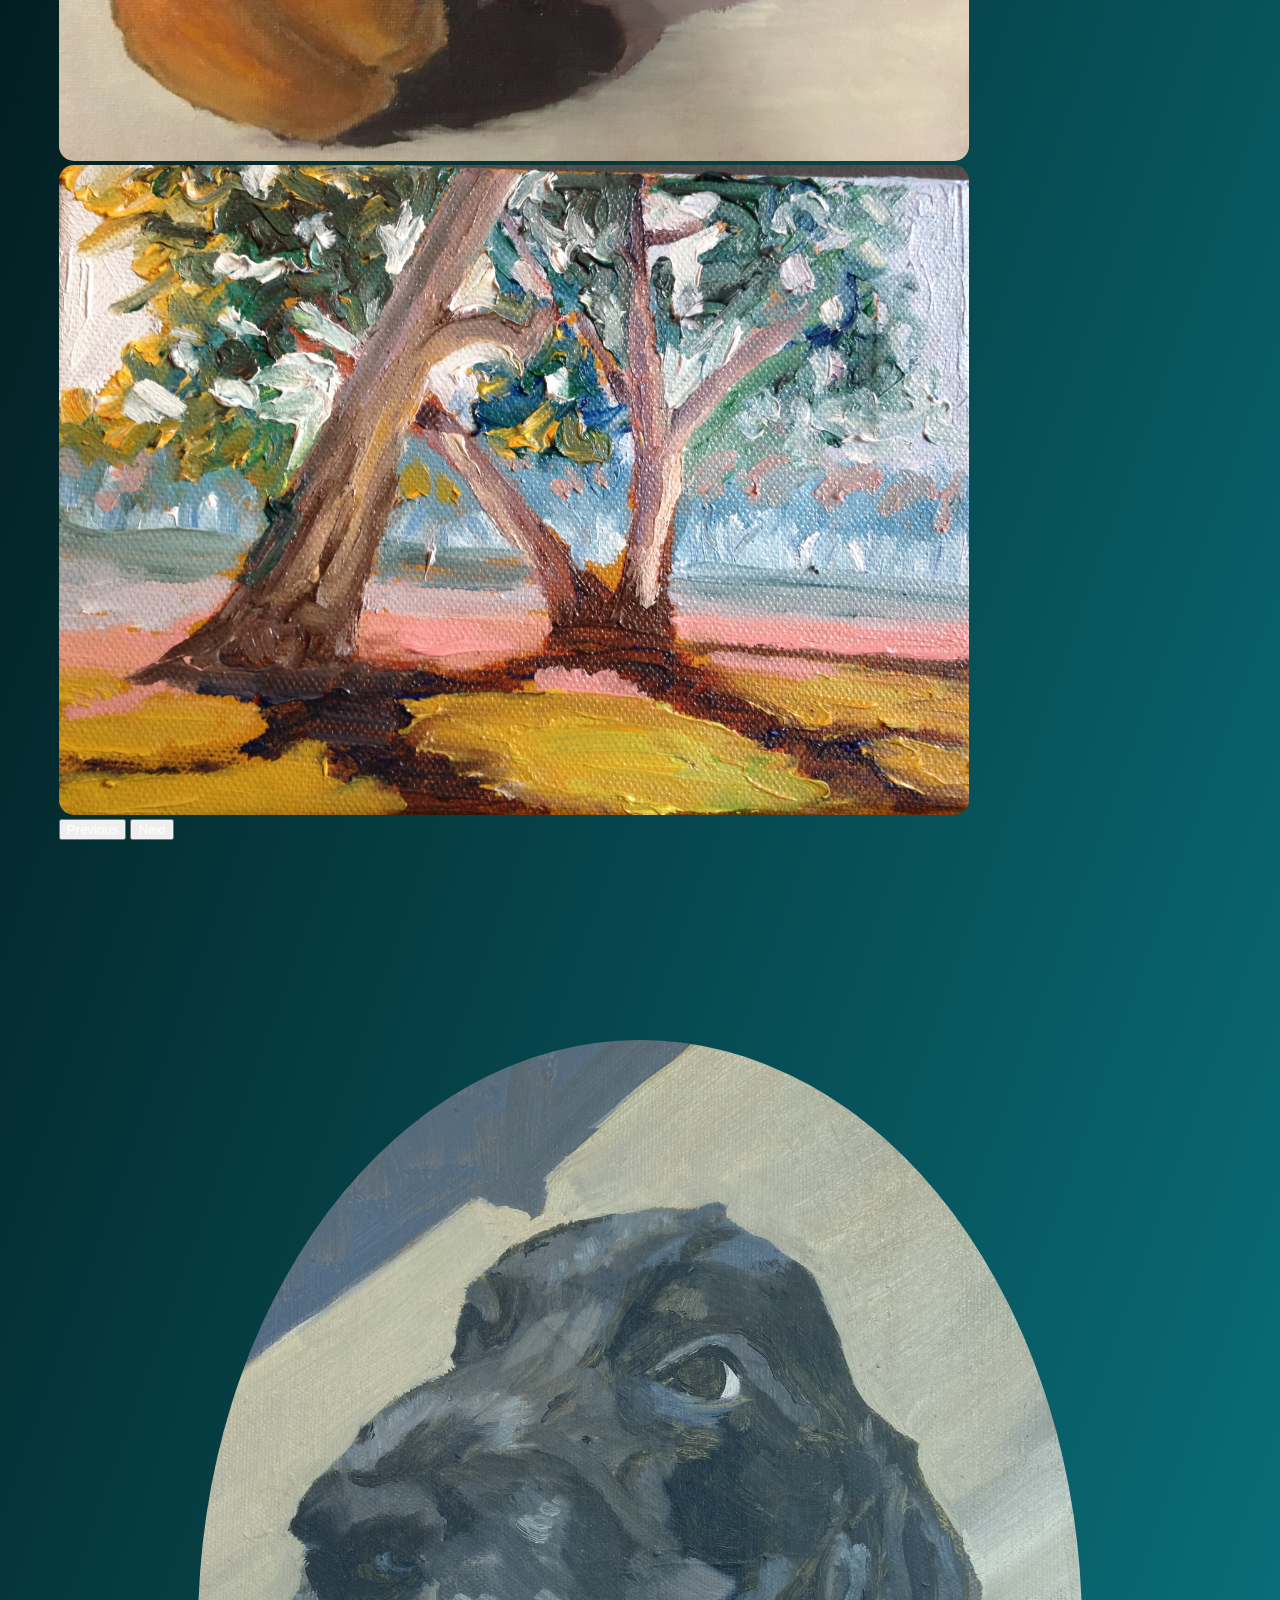
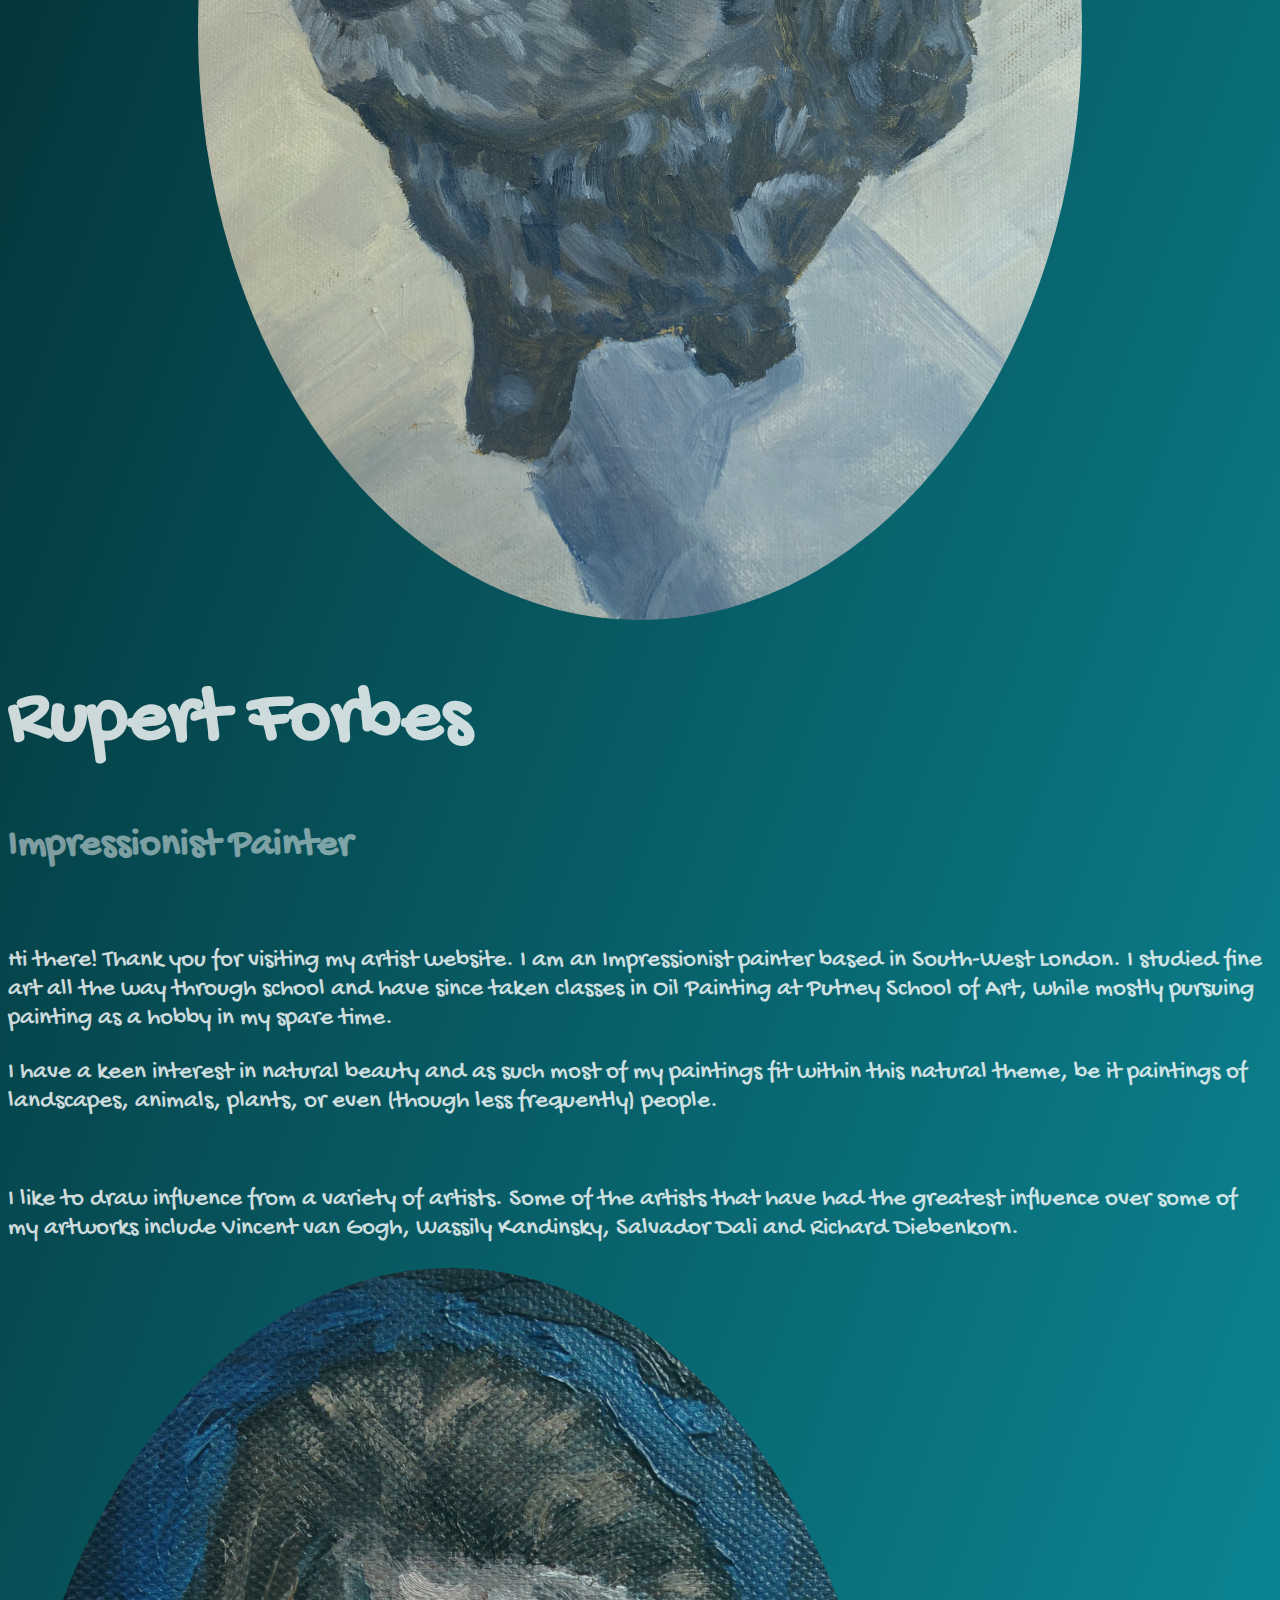
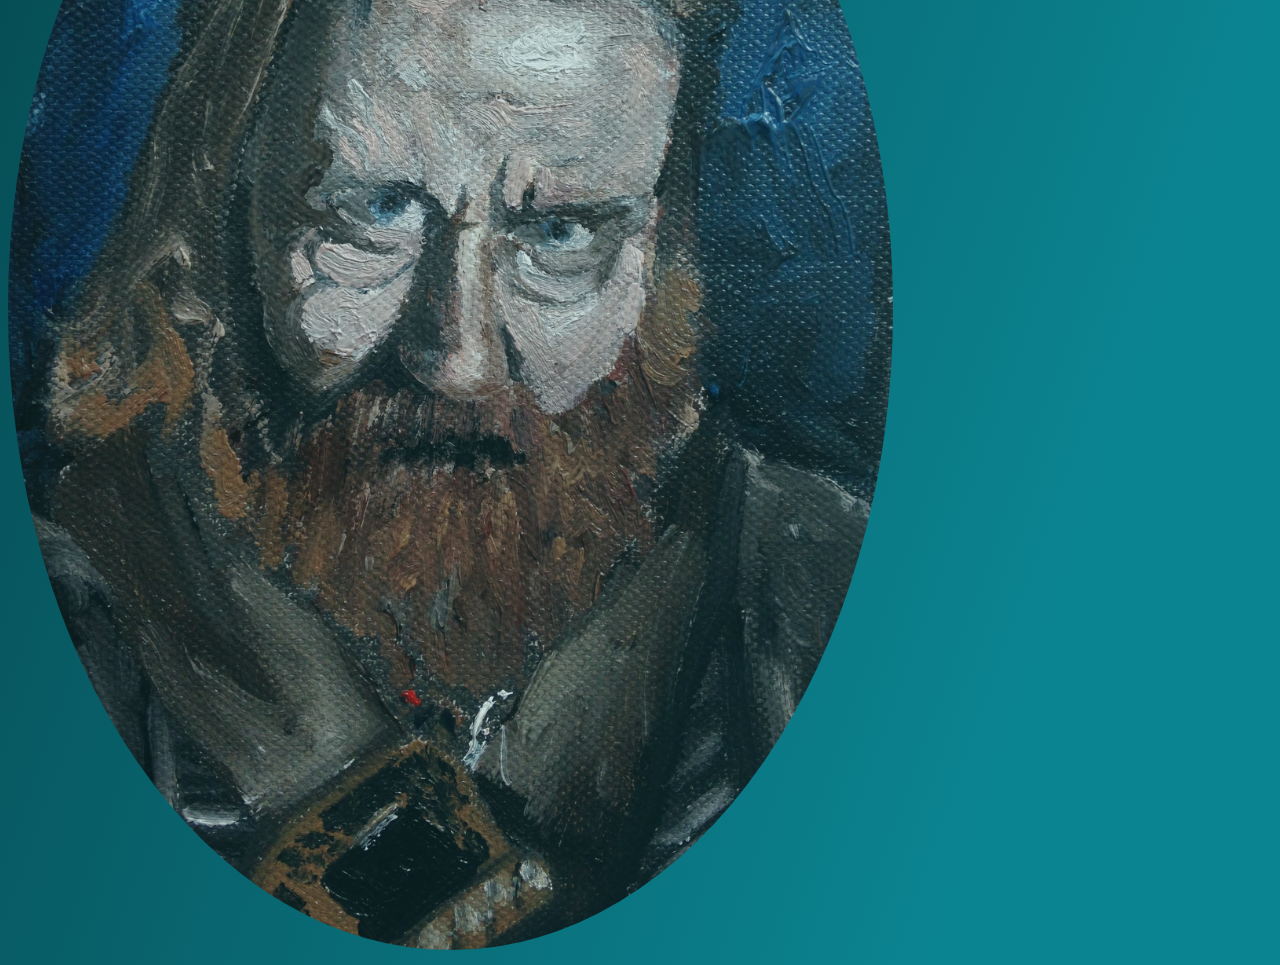
==== commit 616a0597: "Added contact me modal for large resolutions and web page for small resolutions" ====
--- a/index.html
+++ b/index.html
@@ -24,8 +24,10 @@
       src="https://kit.fontawesome.com/4367366b49.js"
       crossorigin="anonymous"
     ></script>
+    <script src="script.js"></script>
     <link rel="stylesheet" href="style.css" />
     <title>Rupert Forbes Artist Website</title>
+    <link rel="icon" href="images/logo.png" type="image/x-icon" />
   </head>
   <body>
     <nav
@@ -106,7 +108,61 @@
           ><br />
           <a href="/portfolio.html" class="gochi-hand side-menu">My work</a
           ><br />
-          <a href="/contact-me.html" class="gochi-hand side-menu">Contact me</a>
+          <button
+            type="button"
+            class="btn btn-primary gochi-hand side-menu"
+            data-bs-toggle="modal"
+            data-bs-target="#exampleModal"
+          >
+            Contact Me
+          </button>
+          <div
+            class="modal fade"
+            id="exampleModal"
+            tabindex="-1"
+            aria-labelledby="exampleModalLabel"
+            aria-hidden="true"
+          >
+            <div class="modal-dialog modal-dialog-centered">
+              <div class="modal-content">
+                <div class="modal-header">
+                  <h1
+                    class="modal-title fs-5 gochi-hand"
+                    id="exampleModalLabel"
+                  >
+                    Contact me
+                  </h1>
+                  <button
+                    type="button"
+                    class="btn-close"
+                    data-bs-dismiss="modal"
+                    aria-label="Close"
+                  ></button>
+                </div>
+                <div class="modal-body">
+                  <p class="gochi-hand">Thanks for visiting my website!</p>
+                  <p class="gochi-hand">
+                    If you would like to get in touch, please email me at
+                  </p>
+                  <a
+                    class="gochi-hand font-25"
+                    href="mailto:rupertforbes@gmail.com"
+                    >rupertforbes@gmail.com</a
+                  >
+                </div>
+                <div class="modal-footer">
+                  <button
+                    type="button"
+                    class="btn btn-secondary gochi-hand"
+                    data-bs-dismiss="modal"
+                  >
+                    Close
+                  </button>
+                </div>
+              </div>
+            </div>
+          </div>
+          <!--<a href="/contact-me.html" class="gochi-hand side-menu">Contact me</a>-->
         </div>
         <div class="col mx-0 p-0 width">
           <div
--- a/style.css
+++ b/style.css
@@ -33,6 +33,10 @@
   color: #212529;
 }
 
+.nav-link {
+  text-align: center !important;
+}
+
 .logo {
   margin-top: 60px;
 }
@@ -44,10 +48,13 @@
   line-height: 3;
   transition: 400ms all ease-in-out;
   opacity: 0.8;
+  background: none !important;
+  border: none !important;
 }
 
 .side-menu:hover {
   opacity: 1;
+  cursor: pointer;
 }
 
 .white {
@@ -93,13 +100,14 @@
 }
 
 .carousel {
-  margin-top: 15px !important;
+  margin-top: 10px !important;
   width: 90% !important;
   display: block;
   margin: 0 auto;
 }
 
-.about-me {
+.about-me,
+.gallery {
   font-family: "Gochi Hand", cursive;
   color: white;
   opacity: 0.8;
@@ -125,7 +133,38 @@
   opacity: 0.6;
 }
 
-p {
+.contact-me-h1 {
+  font-size: 70px;
+  color: white;
+  font-family: "Gochi hand";
+}
+
+.contact-me-h2 {
+  color: white;
+  font-size: 30px;
+  opacity: 0.8;
+  font-family: "Gochi hand";
+}
+
+.contact-me-link {
+  color: white;
+  font-size: 30px;
+  font-family: "Gochi hand";
+  opacity: 1;
+  transition: 400ms all ease-in-out;
+}
+
+.contact-me-link:hover {
+  opacity: 0.9;
+  text-decoration: none;
+}
+
+.opacity-1 {
+  opacity: 1 !important;
+}
+
+p,
+.font-25 {
   font-size: 25px;
 }
 
@@ -160,24 +199,31 @@
   .side-menu-container {
     display: none;
   }
-
-  .icons-column {
-    display: none;
-  }
 }
 
 @media (max-width: 770px) {
   .big-screen {
     display: none;
   }
-
+  .icons-column {
+    display: none;
+  }
   .small-screen {
     display: block !important;
     margin: 0 auto !important;
   }
-}
-
-@media (min-width: 769px) {
+  .tea-and-toms {
+    display: none !important;
+  }
+  .row > * {
+    margin-left: 0 !important;
+    margin-right: 0 !important;
+    padding-left: 0 !important;
+    padding-right: 0 !important;
+  }
+}
+
+@media (min-width: 771px) {
   .small-screen {
     display: none;
   }
@@ -185,6 +231,9 @@
     display: block !important;
     margin: 0 auto !important;
   }
+  .contact-me-h1 {
+    margin-top: 50px !important;
+  }
 }
 
 @media (max-width: 815px) {
@@ -195,3 +244,46 @@
     margin-top: 10px;
   }
 }
+
+.gallery-h1 {
+  margin-top: 150px;
+}
+
+.tea-and-toms {
+  border-radius: 50%;
+  display: block;
+  margin: 0 auto;
+  margin-top: 100px;
+}
+
+.gallery-image {
+  display: block;
+  margin: 0 auto;
+  margin-top: 40px;
+  border-radius: 10px;
+  padding: 10px;
+  background-color: black;
+  max-width: 300px;
+  transition: 400ms all ease-in-out;
+}
+
+.gallery-image:hover {
+  transform: scale(1.2);
+}
+
+.painting-title,
+.medium {
+  font-family: "Gochi Hand", cursive;
+  font-size: 15px;
+  text-align: center;
+  color: white;
+  line-height: 1;
+}
+
+.painting-title {
+  margin-top: 15px;
+}
+
+.medium {
+  opacity: 0.8;
+}
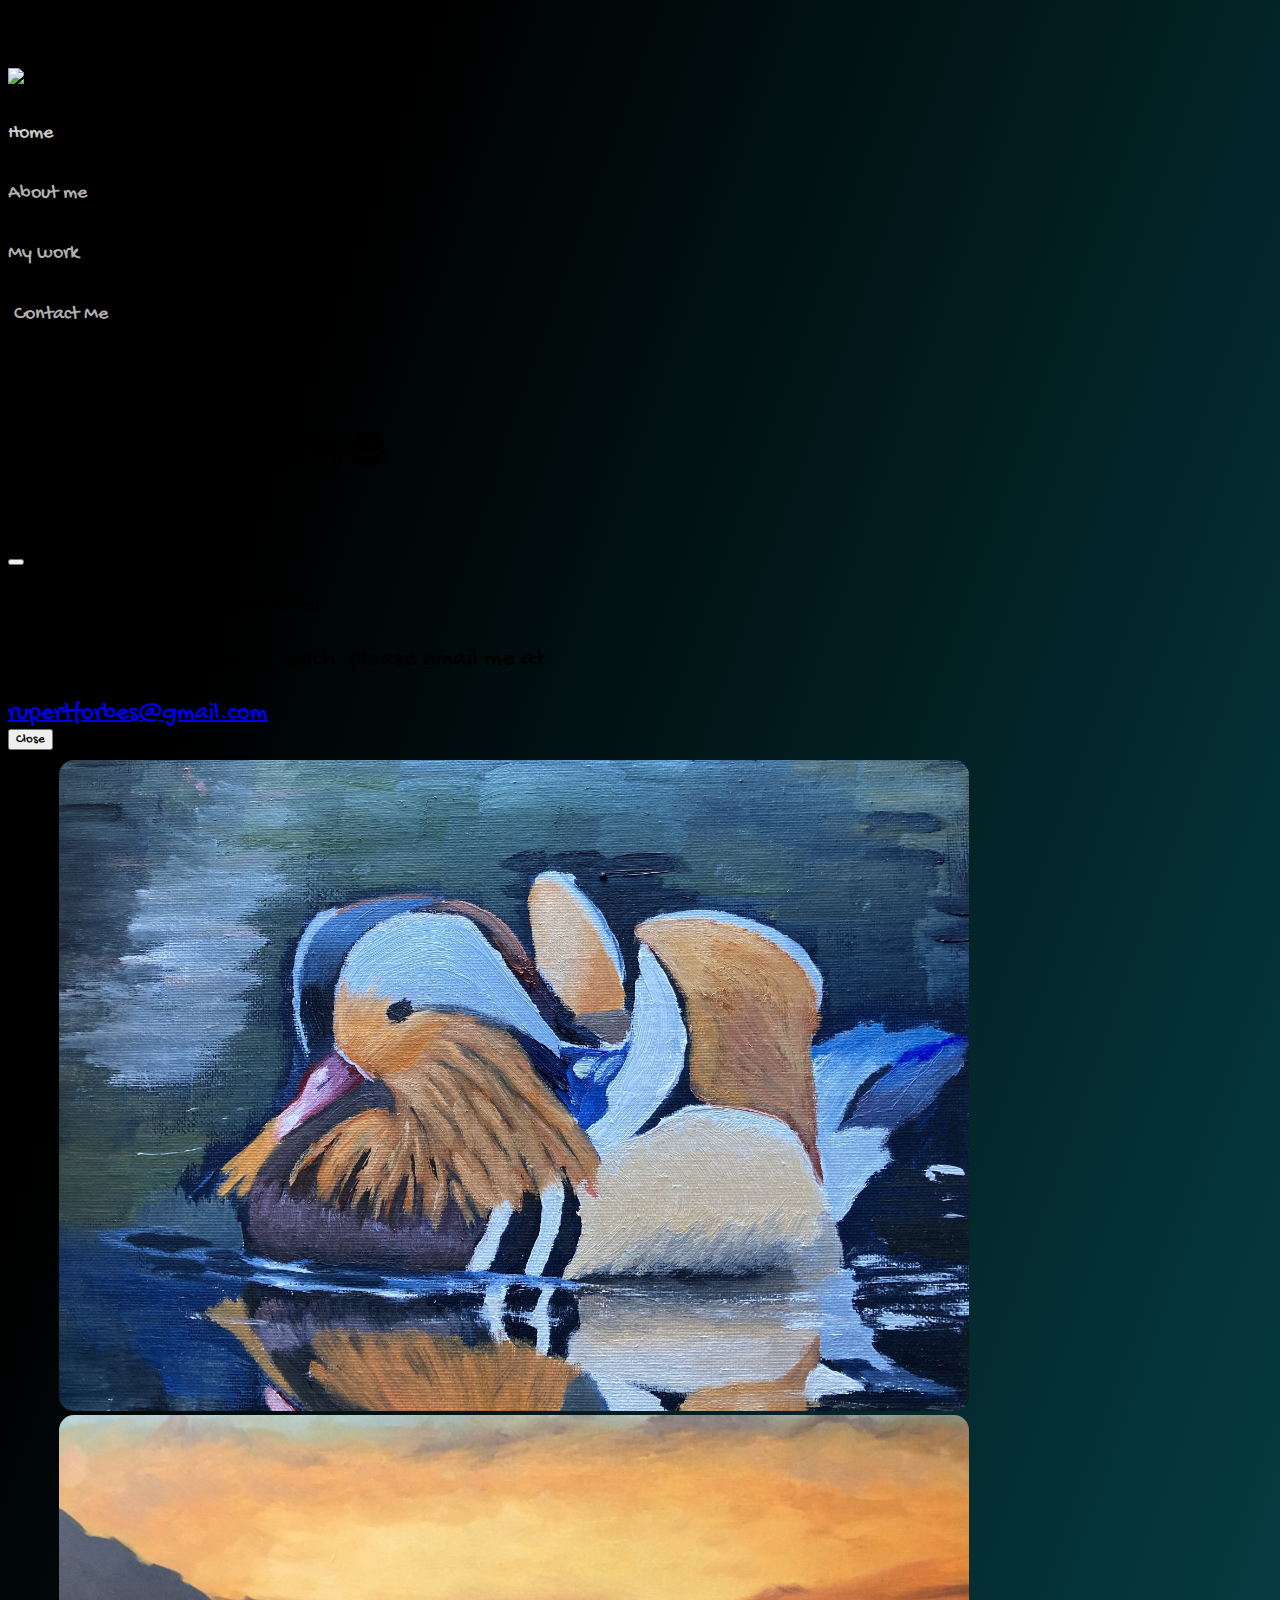
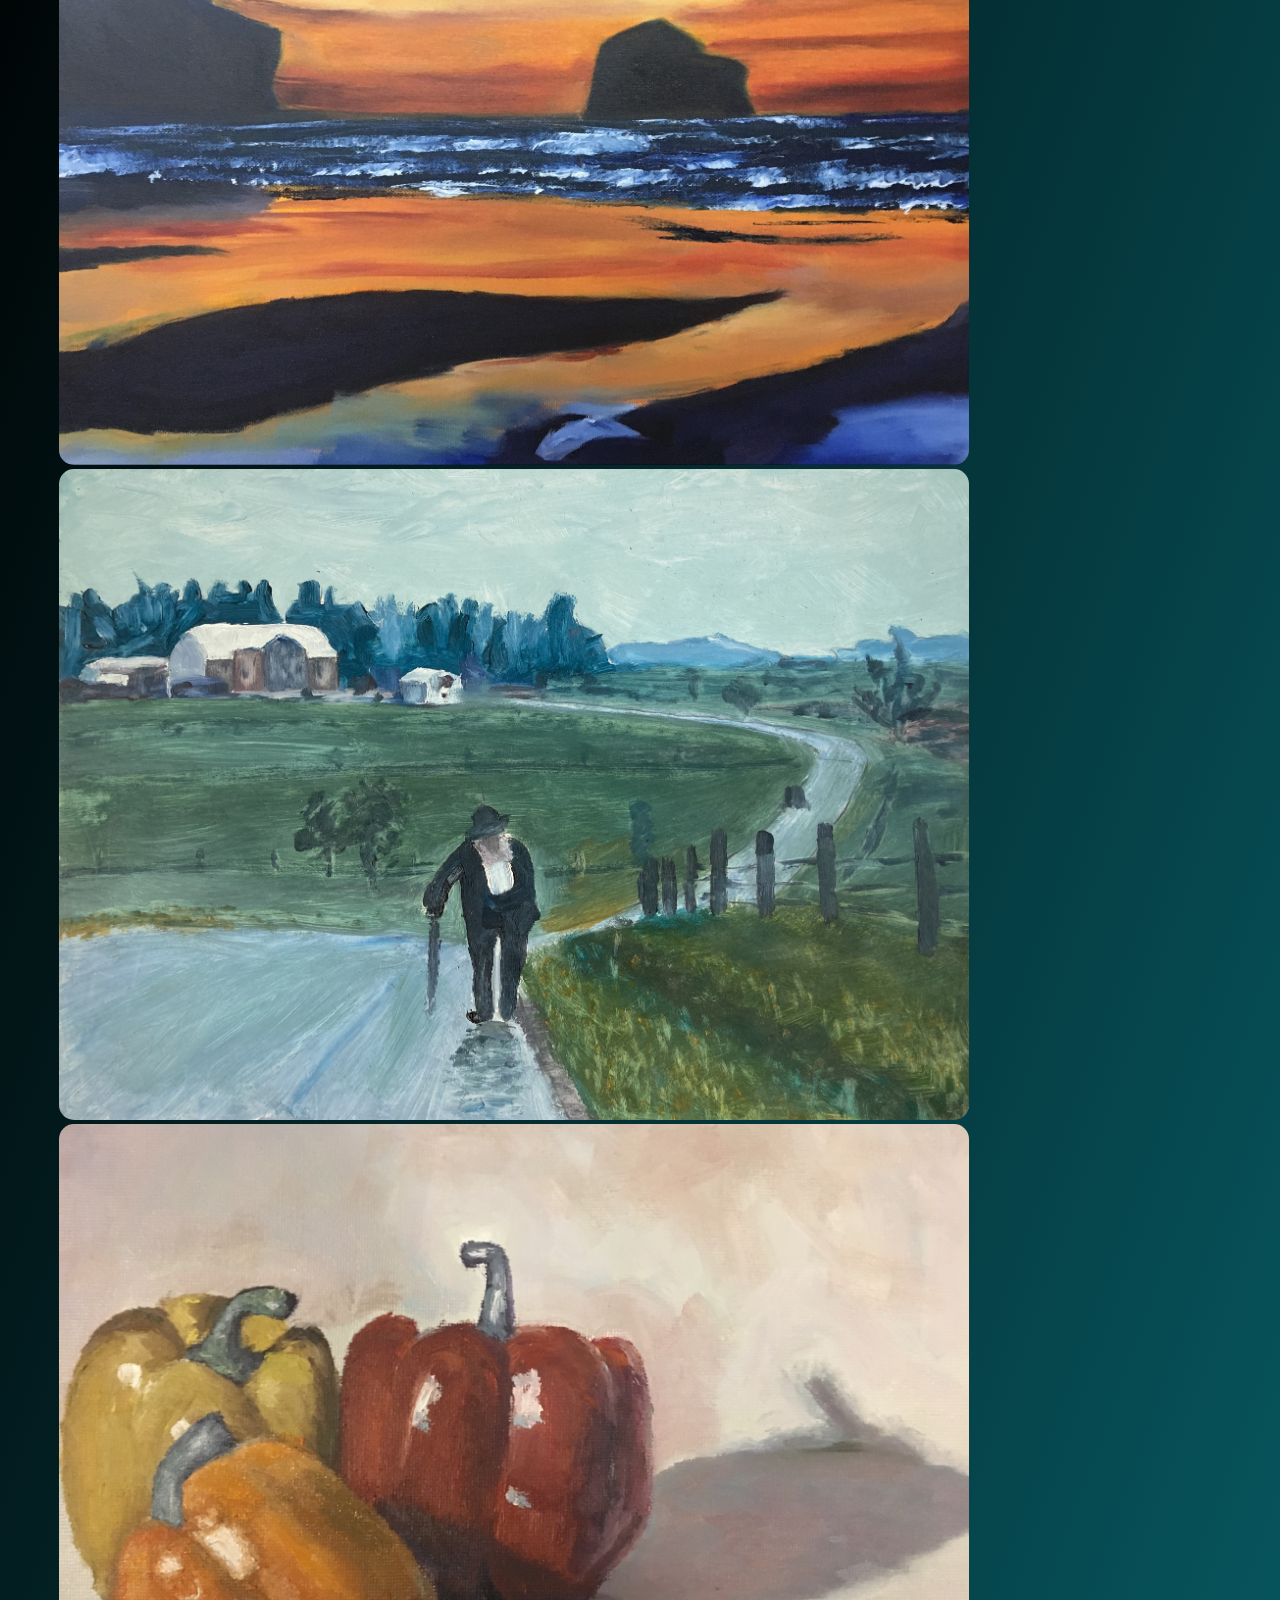
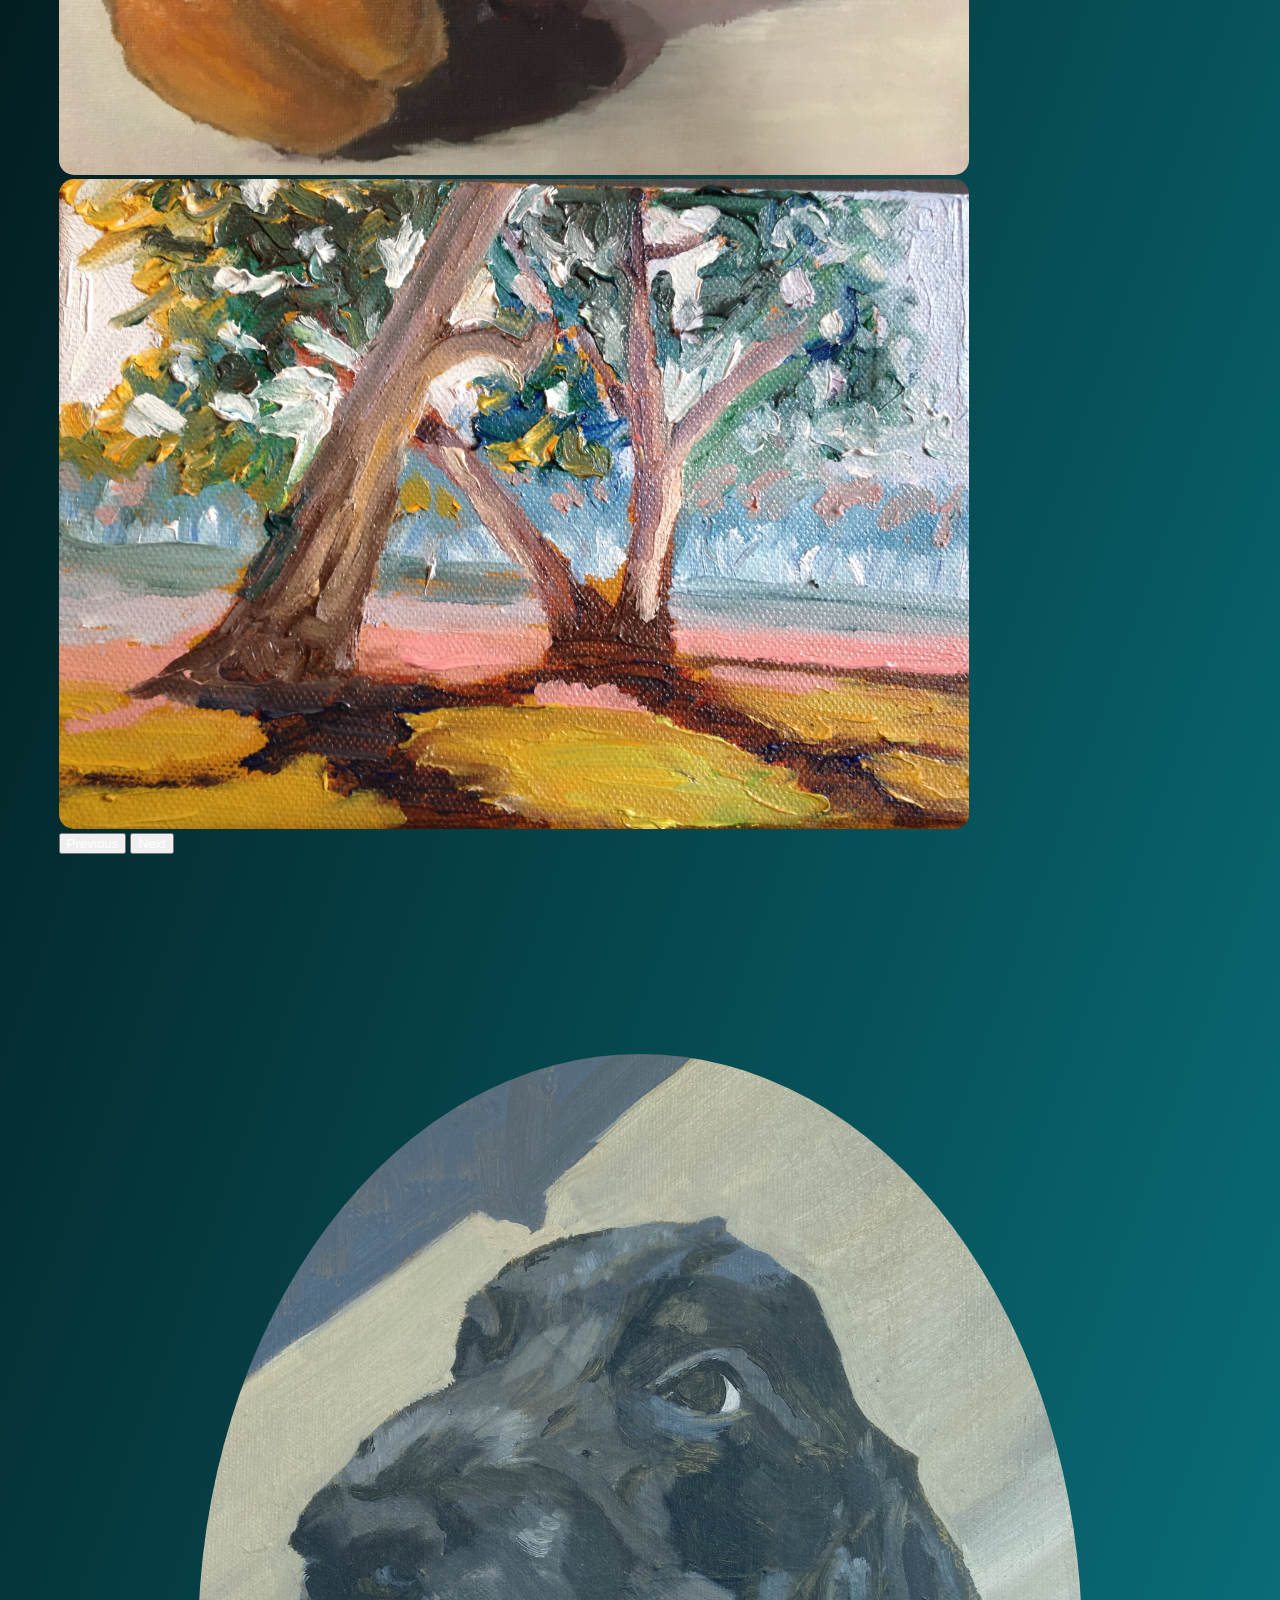
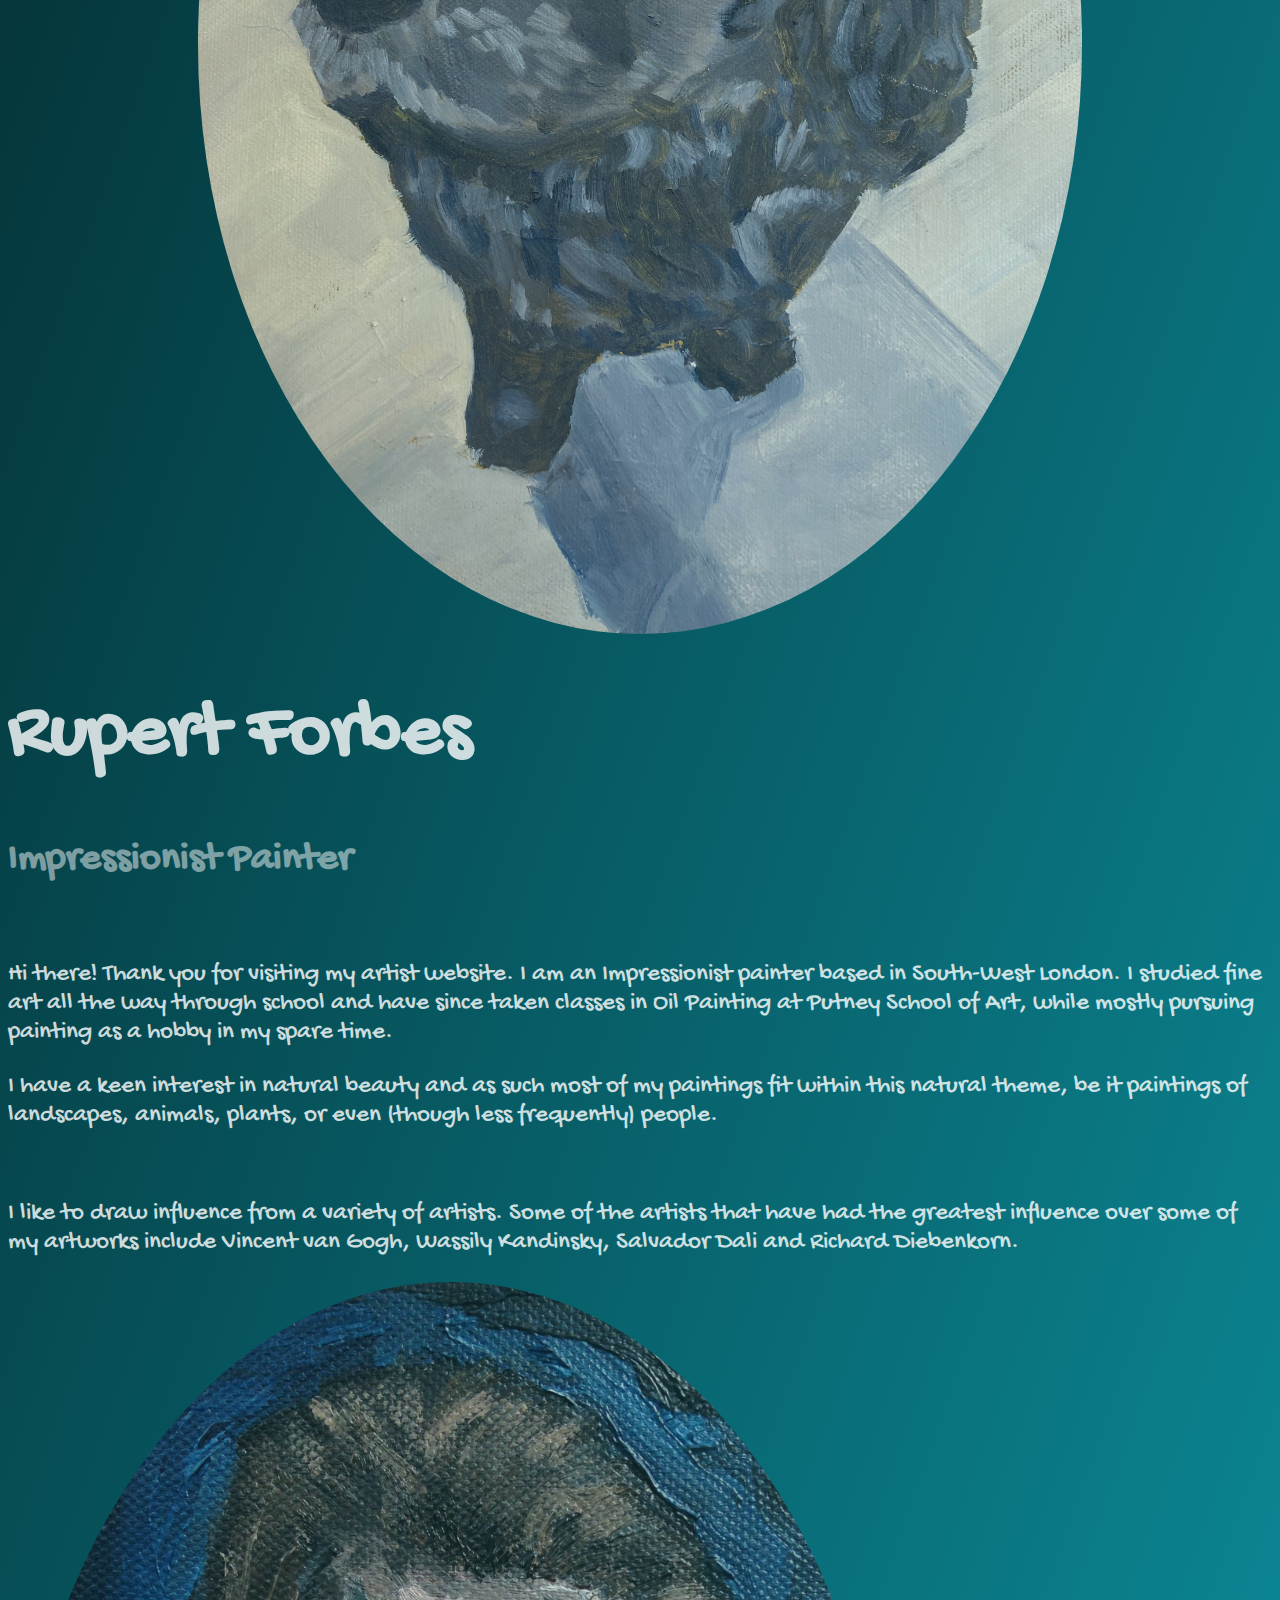
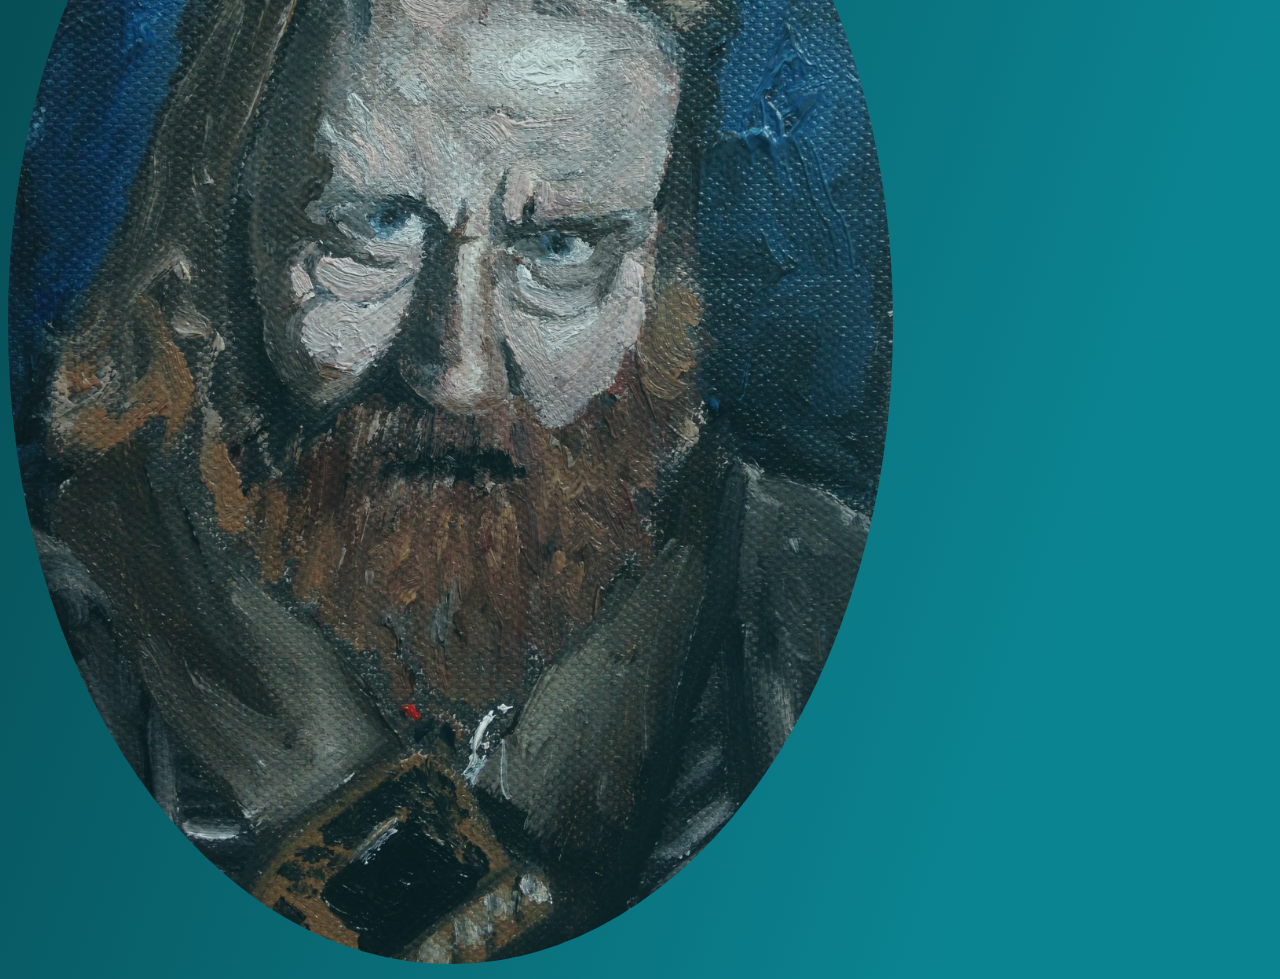
==== commit 46440f19: "Made website SEO friendly" ====
--- a/index.html
+++ b/index.html
@@ -3,6 +3,10 @@
   <head>
     <meta charset="UTF-8" />
     <meta name="viewport" content="width=device-width, initial-scale=1.0" />
+    <meta
+      name="description"
+      content="A website for impressionist painter Rupert Forbes. Contains information about the artist and a gallery of artworks."
+    />
     <link rel="preconnect" href="https://fonts.googleapis.com" />
     <link rel="preconnect" href="https://fonts.gstatic.com" crossorigin />
     <link
@@ -26,7 +30,7 @@
     ></script>
     <script src="script.js"></script>
     <link rel="stylesheet" href="style.css" />
-    <title>Rupert Forbes Artist Website</title>
+    <title>Rupert Forbes - Artist Website</title>
     <link rel="icon" href="images/logo.png" type="image/x-icon" />
   </head>
   <body>
@@ -75,9 +79,9 @@
             <li class="nav-item">
               <a
                 class="nav-link hover-underline gochi-hand"
-                href="portfolio.html"
-                title="Portfolio"
-                >Portfolio</a
+                href="my-work.html"
+                title="my-work"
+                >My Work</a
               >
             </li>
             <li class="nav-item">
@@ -98,21 +102,27 @@
         <div class="col-3 text-center side-menu-container">
           <img
             src="/images/logo.png"
-            alt=""
+            alt="Website logo"
             width="40%"
             class="logo"
           /><br /><br />
-          <a href="/" class="gochi-hand side-menu white">Home</a><br />
-          <a href="/index.html#about-me" class="gochi-hand side-menu"
+          <a href="/" class="gochi-hand side-menu white" title="Home">Home</a
+          ><br />
+          <a
+            href="/index.html#about-me"
+            class="gochi-hand side-menu"
+            title="About me"
             >About me</a
           ><br />
-          <a href="/portfolio.html" class="gochi-hand side-menu">My work</a
+          <a href="/my-work.html" class="gochi-hand side-menu" title="My work"
+            >My work</a
           ><br />
           <button
             type="button"
             class="btn btn-primary gochi-hand side-menu"
             data-bs-toggle="modal"
             data-bs-target="#exampleModal"
+            title="Contact me"
           >
             Contact Me
           </button>
@@ -147,6 +157,7 @@
                   <a
                     class="gochi-hand font-25"
                     href="mailto:rupertforbes@gmail.com"
+                    title="My email"
                     >rupertforbes@gmail.com</a
                   >
                 </div>
@@ -155,6 +166,7 @@
                     type="button"
                     class="btn btn-secondary gochi-hand"
                     data-bs-dismiss="modal"
+                    title="Close pop-up"
                   >
                     Close
                   </button>
@@ -175,35 +187,35 @@
                 <img
                   src="/images/mandarin-duck.jpg"
                   class="d-block full-width rounded-corners"
-                  alt="..."
+                  alt="Mandarin duck painting"
                 />
               </div>
               <div class="carousel-item">
                 <img
                   src="/images/trabarwith-strand.JPG"
                   class="d-block full-width rounded-corners"
-                  alt="..."
+                  alt="Trebarwith Strand beach painting"
                 />
               </div>
               <div class="carousel-item">
                 <img
                   src="/images/wet-walk.jpg"
                   class="d-block full-width rounded-corners"
-                  alt="..."
+                  alt="Rainy stroll painting"
                 />
               </div>
               <div class="carousel-item">
                 <img
                   src="/images/peppers.jpg"
                   class="d-block full-width rounded-corners"
-                  alt="..."
+                  alt="Peppers painting"
                 />
               </div>
               <div class="carousel-item">
                 <img
                   src="/images/seasonal-transition.JPG"
                   class="d-block full-width rounded-corners"
-                  alt="..."
+                  alt="Change of seasons painting"
                 />
               </div>
             </div>
@@ -239,24 +251,28 @@
               href="https://github.com/rupertforbes"
               class="icons"
               target="_blank"
+              title="GitHub"
               ><i class="fa-brands fa-github"></i
             ></a>
             <a
               href="https://www.linkedin.com/in/rupert-forbes-2387b025a/"
               class="icons"
               target="_blank"
+              title="LinkedIn"
               ><i class="fa-brands fa-linkedin"></i
             ></a>
             <a
               href="mailto:rupertforbes@gmail.com"
               class="icons"
               target="_blank"
+              title="Email"
               ><i class="fa-regular fa-envelope"></i
             ></a>
             <a
               href="https://open.spotify.com/user/1197505299?si=2A1LczZhQh-NDxDqKEg6Rw"
               class="icons"
               target="_blank"
+              title="Spotify"
               ><i class="fa-brands fa-spotify"></i
             ></a>
           </div>
@@ -317,7 +333,7 @@
           <a
             href="https://github.com/rupertforbes"
             target="_blank"
-            title="Github"
+            title="GitHub"
             class="inline"
             ><i class="fa-brands fa-github bottom-icon"></i
           ></a>
@@ -326,7 +342,7 @@
           <a
             href="https://www.linkedin.com/in/rupert-forbes-2387b025a/"
             target="_blank"
-            title="Linkedin"
+            title="LinkedIn"
             class="inline"
             ><i class="fa-brands fa-linkedin bottom-icon"></i
           ></a>
